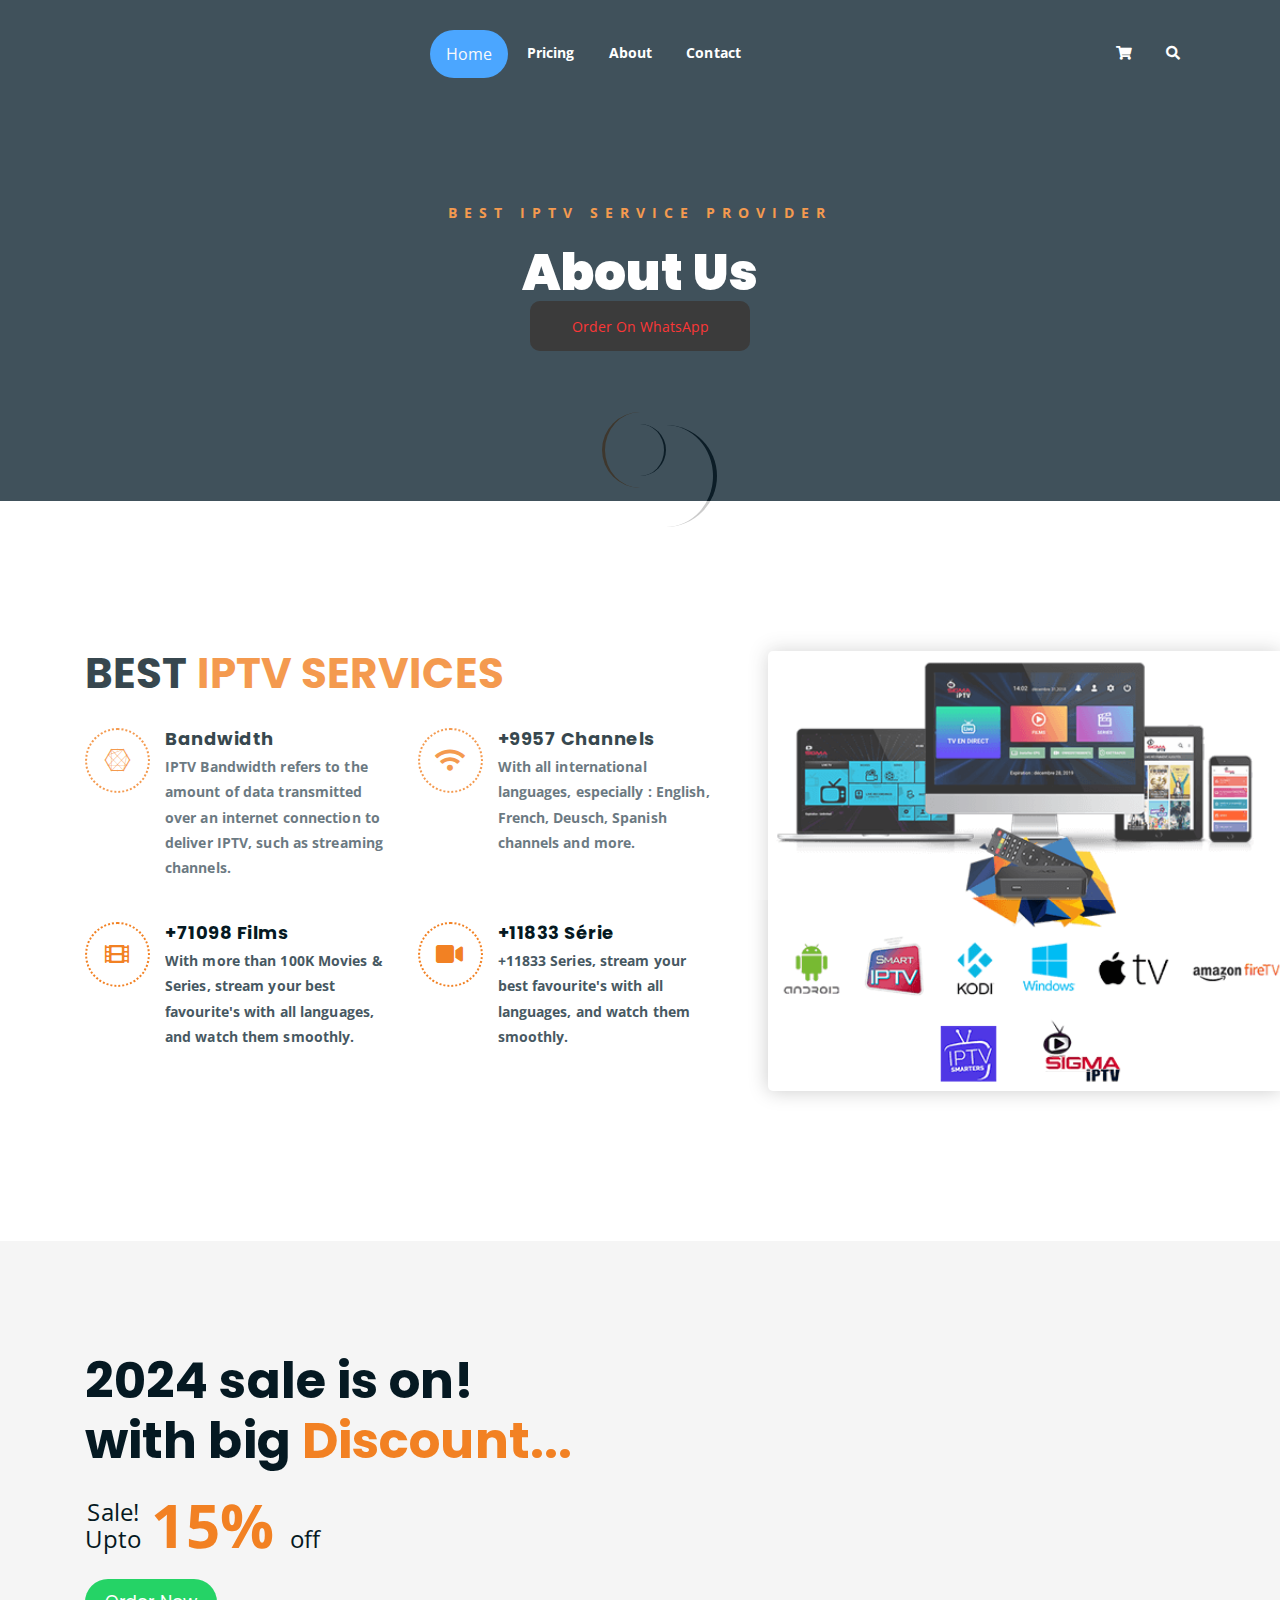
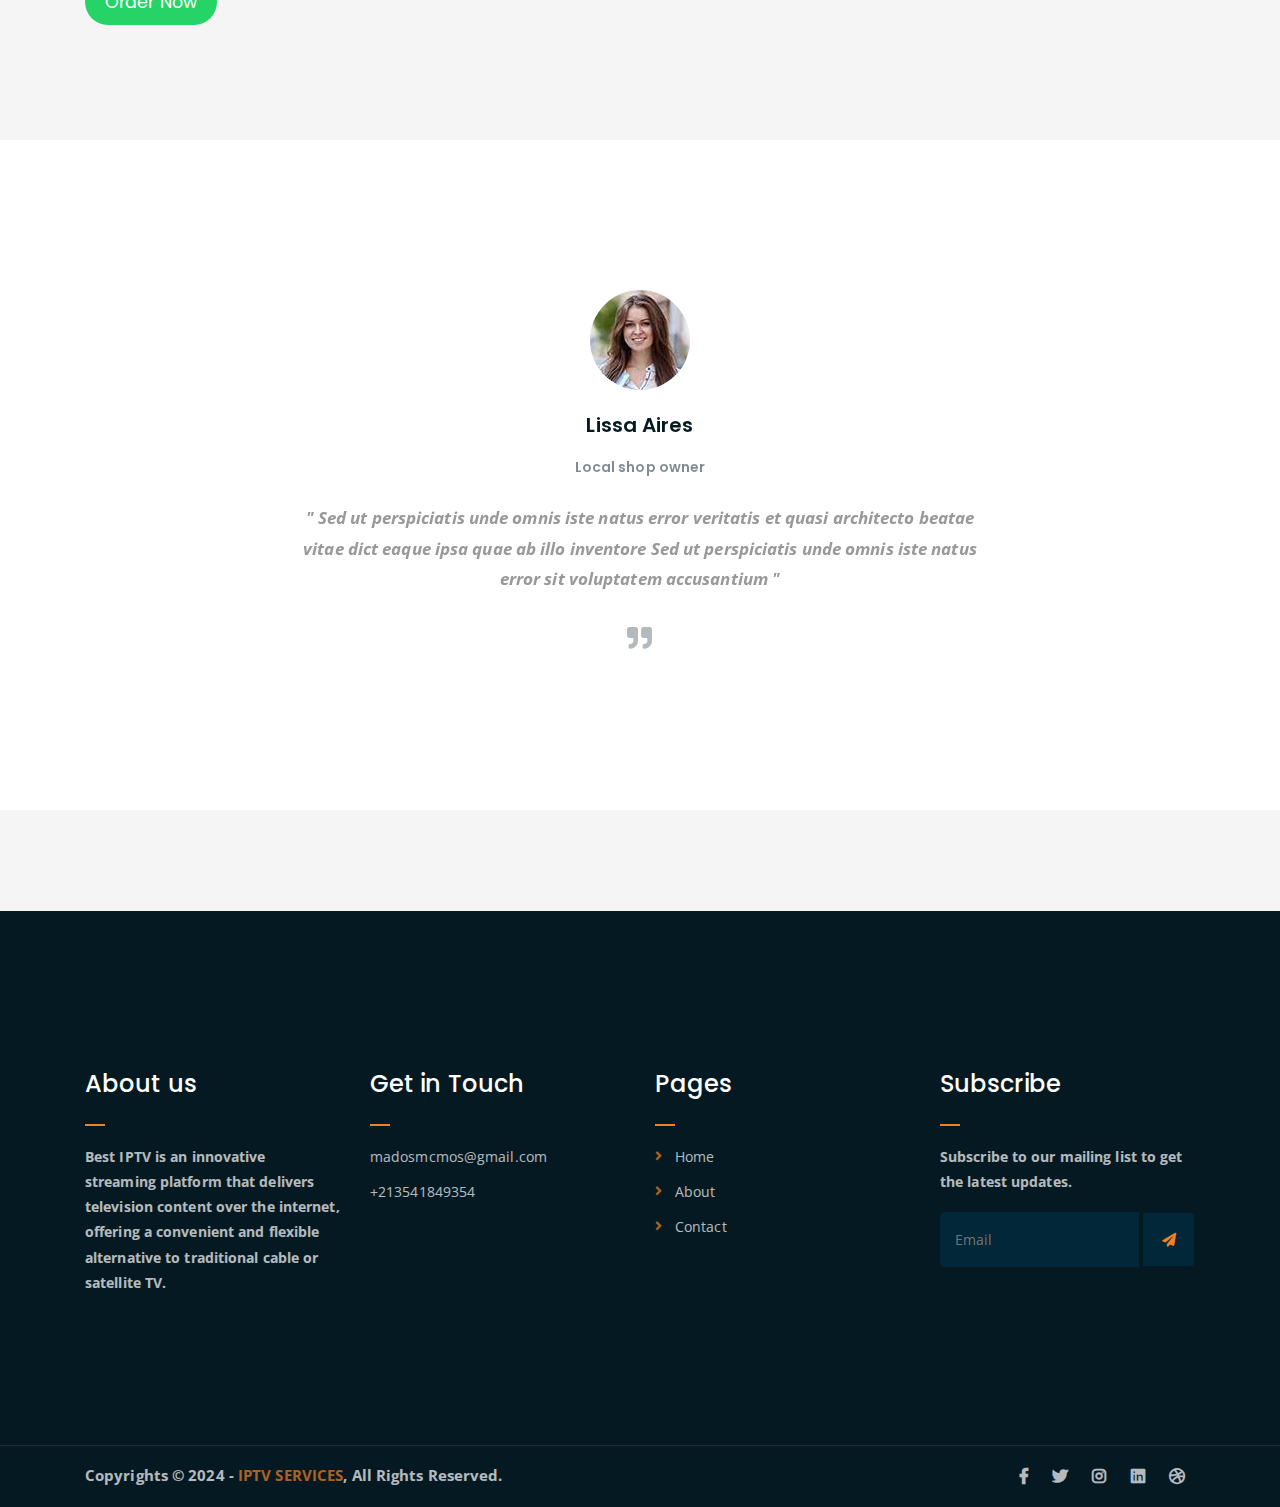
==== about.html @ a0e7b59e "Add files via upload" ====
<!DOCTYPE html>
<html lang="en">
<head>
	<meta charset="UTF-8">
	<meta http-equiv="X-UA-Compatible" content="IE=edge">
	<meta name="viewport" content="width=device-width, initial-scale=1">
	<meta name="description" content="Responsive Bootstrap4 Shop Template, Created by Imran Hossain from https://imransdesign.com/">

	<!-- title -->
	<title>About</title>
    <link
      rel="stylesheet"
      href="https://cdn.jsdelivr.net/npm/bootstrap-icons@1.11.3/font/bootstrap-icons.min.css"
    />

	<!-- favicon -->
	<link rel="shortcut icon" type="image/png" href="assets/img/favicon.png">
	<!-- google font -->
	<link href="https://fonts.googleapis.com/css?family=Open+Sans:300,400,700" rel="stylesheet">
	<link href="https://fonts.googleapis.com/css?family=Poppins:400,700&display=swap" rel="stylesheet">
	<!-- fontawesome -->
	<link rel="stylesheet" href="assets/css/all.min.css">
	<!-- bootstrap -->
	<link rel="stylesheet" href="assets/bootstrap/css/bootstrap.min.css">
	<!-- owl carousel -->
	<link rel="stylesheet" href="assets/css/owl.carousel.css">
	<!-- magnific popup -->
	<link rel="stylesheet" href="assets/css/magnific-popup.css">
	<!-- animate css -->
	<link rel="stylesheet" href="assets/css/animate.css">
	<!-- mean menu css -->
	<link rel="stylesheet" href="assets/css/meanmenu.min.css">
	<!-- main style -->
	<link rel="stylesheet" href="assets/css/main.css">
	<!-- responsive -->
	<link rel="stylesheet" href="assets/css/responsive.css">

</head>
<body>
	
	<!--PreLoader-->
    <div class="loader">
        <div class="loader-inner">
            <div class="circle"></div>
        </div>
    </div>
    <!--PreLoader Ends-->
	
	<!-- header -->
	<div class="top-header-area" id="sticker">
		<div class="container">
		  <div class="row">
			<div class="col-lg-12 col-sm-12 text-center">
			  <div class="main-menu-wrap">
				<!-- logo -->
				<div class="site-logo">
				  <a href="index.html">
					<img
					  src="https://www.imagensempng.com.br/wp-content/uploads/2021/10/04.png"
					  alt=""
					/>
				  </a>
				</div>
				<!-- logo -->
  
				<!-- menu start -->
				<nav class="main-menu">
					<ul>
						<button class="btn text-light"  <i class="fa fa-home"></i> Home</button>
						<li><a href="#pricing-section">Pricing</a></li>
						<li><a href="about.html">About</a></li>
						<li><a href="contact.html">Contact</a></li>
						<li>
						  <div class="header-icons">
							<a class="shopping-cart" href=""
							  ><i class="fas fa-shopping-cart"></i
							></a>
							<a class="mobile-hide search-bar-icon" href="#"
							  ><i class="fas fa-search"></i
							></a>
						  </div>
						</li>
					  </ul>
				</nav>
				<a class="mobile-show search-bar-icon" href="#"
				  ><i class="fas fa-search"></i
				></a>
				<div class="mobile-menu"></div>
				<!-- menu end -->
			  </div>
			</div>
		  </div>
		</div>
	  </div>
	<!-- end header -->

	<!-- search area -->
	<div class="search-area">
		<div class="container">
			<div class="row">
				<div class="col-lg-12">
					<span class="close-btn"><i class="fas fa-window-close"></i></span>
					<div class="search-bar">
						<div class="search-bar-tablecell">
							<h3>Search For:</h3>
							<input type="text" placeholder="Keywords">
							<button type="submit">Search <i class="fas fa-search"></i></button>
						</div>
					</div>
				</div>
			</div>
		</div>
	</div>
	<!-- end search arewa -->
	
	<!-- breadcrumb-section -->
	<div class="breadcrumb-section breadcrumb-bg bg-dark">
		<div class="container">
			<div class="row">
				<div class="col-lg-8 offset-lg-2 text-center">
					<div class="breadcrumb-text">
						<p>Best IPTV Service Provider</p>
						<h1>About Us</h1>
						<button class="glow-on-hover" type="button">Order On WhatsApp</button>

					</div>
				</div>
			</div>
		</div>
	</div>
	<!-- end breadcrumb section -->

	<!-- featured section -->
	<div class="feature-bg">
		<div class="container">
			<div class="row">
				<div class="col-lg-7">
					<div class="featured-text">
						<h2 class="pb-3">BEST <span class="orange-text">IPTV SERVICES</span></h2>
						<div class="row">
							<div class="col-lg-6 col-md-6 mb-4 mb-md-5">
								
									<div class="list-box d-flex">
										<div class="list-icon">
											<i class="fab fa-connectdevelop"></i>									
										</div>
										<div class="content">
											<h3> Bandwidth</h3>
											<p>IPTV Bandwidth refers to the amount of data transmitted over an internet connection to deliver IPTV, such as streaming channels.</p>
										</div>
									</div>
								</div>
							<div class="col-lg-6 col-md-6 mb-5 mb-md-5">
								<div class="list-box d-flex">
									<div class="list-icon">
										<i class="fa fa-wifi"></i>									
									</div>
									<div class="content">
										<h3> +9957 Channels</h3>
										<p>With all international languages, especially : English, French, Deusch, Spanish channels and more.</p>
									</div>
								</div>
							</div>
							<div class="col-lg-6 col-md-6 mb-5 mb-md-5">
								<div class="list-box d-flex">
									<div class="list-icon">
										<i class="fa fa-film"></i>									
									</div>
									<div class="content">
										<h3>+71098 Films</h3>
										<p>With more than 100K Movies & Series, stream your best favourite's with all languages, and watch them smoothly.</p>
									</div>
								</div>
							</div>
							<div class="col-lg-6 col-md-6">
								<div class="list-box d-flex">
									<div class="list-icon">
										<i class="fa fa-video"></i>
									</div>
									<div class="content">
										<h3>+11833 Série</h3>
										<p>+11833 Series, stream your best favourite's with all languages, and watch them smoothly.</p>
									</div>
								</div>
							</div>
						</div>
					</div>
				</div>
			</div>
		</div>
	</div>
	<!-- end featured section -->

	<!-- shop banner -->
	<section class="shop-banner">
    	<div class="container">
        	<h3>2024 sale is on! <br> with big <span class="orange-text">Discount...</span></h3>
            <div class="sale-percent"><span>Sale! <br> Upto</span>15% <span>off</span></div>
            <a href="https://wa.me/213541849354" target="_blank" class="cart-btn btn-lg">Order Now</a>
        </div>
    </section>
	<!-- end shop banner -->

	<!-- team section 
	<div class="mt-150">
		<div class="container">
			<div class="row">
				<div class="col-lg-8 offset-lg-2 text-center">
					<div class="section-title">
						<h3>Our <span class="orange-text">Team</span></h3>
						<p>Lorem ipsum dolor sit amet, consectetur adipisicing elit. Aliquid, fuga quas itaque eveniet beatae optio.</p>
					</div>
				</div>
			</div>
			<div class="row">
				<div class="col-lg-4 col-md-6">
					<div class="single-team-item">
						<div class="team-bg team-bg-1"></div>
						<h4>Jimmy Doe <span>Farmer</span></h4>
						<ul class="social-link-team">
							<li><a href="#" target="_blank"><i class="fab fa-facebook-f"></i></a></li>
							<li><a href="#" target="_blank"><i class="fab fa-twitter"></i></a></li>
							<li><a href="#" target="_blank"><i class="fab fa-instagram"></i></a></li>
						</ul>
					</div>
				</div>
				<div class="col-lg-4 col-md-6">
					<div class="single-team-item">
						<div class="team-bg team-bg-2"></div>
						<h4>Marry Doe <span>Farmer</span></h4>
						<ul class="social-link-team">
							<li><a href="#" target="_blank"><i class="fab fa-facebook-f"></i></a></li>
							<li><a href="#" target="_blank"><i class="fab fa-twitter"></i></a></li>
							<li><a href="#" target="_blank"><i class="fab fa-instagram"></i></a></li>
						</ul>
					</div>
				</div>
				<div class="col-lg-4 col-md-6 offset-md-3 offset-lg-0">
					<div class="single-team-item">
						<div class="team-bg team-bg-3"></div>
						<h4>Simon Joe <span>Farmer</span></h4>
						<ul class="social-link-team">
							<li><a href="#" target="_blank"><i class="fab fa-facebook-f"></i></a></li>
							<li><a href="#" target="_blank"><i class="fab fa-twitter"></i></a></li>
							<li><a href="#" target="_blank"><i class="fab fa-instagram"></i></a></li>
						</ul>
					</div>
				</div>
			</div>
		</div>
	</div>
	<!-- end team section -->

	<!-- testimonail-section -->
	<div class="testimonail-section mt-150 mb-150">
		<div class="container">
		  <div class="row">
			<div class="col-lg-10 offset-lg-1 text-center">
			  <div class="testimonial-sliders">
				<div class="single-testimonial-slider">
				  <div class="client-avater">
					<img src="/assets/img/testimonial-1.jpg" alt="" />
				  </div>
				  <div class="client-meta">
					<h3>Lissa Aires<span>Local shop owner</span></h3>
					<p class="testimonial-body">
					  " Sed ut perspiciatis unde omnis iste natus error veritatis
					  et quasi architecto beatae vitae dict eaque ipsa quae ab
					  illo inventore Sed ut perspiciatis unde omnis iste natus
					  error sit voluptatem accusantium "
					</p>
					<div class="last-icon">
					  <i class="fas fa-quote-right"></i>
					</div>
				  </div>
				</div>
				<div class="single-testimonial-slider">
				  <div class="client-avater">
					<img src="/assets/img/testimonial-2.jpg" alt="" />
				  </div>
				  <div class="client-meta">
					<h3>David Niph <span>Local shop owner</span></h3>
					<p class="testimonial-body">
					  " Sed ut perspiciatis unde omnis iste natus error veritatis
					  et quasi architecto beatae vitae dict eaque ipsa quae ab
					  illo inventore Sed ut perspiciatis unde omnis iste natus
					  error sit voluptatem accusantium "
					</p>
					<div class="last-icon">
					  <i class="fas fa-quote-right"></i>
					</div>
				  </div>
				</div>
				<div class="single-testimonial-slider">
				  <div class="client-avater">
					<img src="/assets/img/testimonial-3.jpg" alt="" />
				  </div>
				  <div class="client-meta">
					<h3>Jacob Sikim <span>Local shop owner</span></h3>
					<p class="testimonial-body">
					  " Sed ut perspiciatis unde omnis iste natus error veritatis
					  et quasi architecto beatae vitae dict eaque ipsa quae ab
					  illo inventore Sed ut perspiciatis unde omnis iste natus
					  error sit voluptatem accusantium "
					</p>
					<div class="last-icon">
					  <i class="fas fa-quote-right"></i>
					</div>
				  </div>
				</div>
			  </div>
			</div>
		  </div>
		</div>
	  </div>
	<!-- end testimonail-section -->

	<!-- logo carousel -->
	<div class="logo-carousel-section">
		<div class="container">
		  <div class="row">
			<div class="col-lg-12">
			  <div class="logo-carousel-inner">
				<div class="single-logo-item">
				  <img src="" alt="" />
				</div>
				<div class="single-logo-item">
				  <img src="" alt="" />
				</div>
				<div class="single-logo-item">
				  <img src="" alt="" />
				</div>
				<div class="single-logo-item">
				  <img src="" alt="" />
				</div>
				<div class="single-logo-item">
				  <img src="" alt="" />
				</div>
			  </div>
			</div>
		  </div>
		</div>
	  </div>
	<!-- end logo carousel -->

	<!-- footer -->
	<div class="footer-area">
		<div class="container">
		  <div class="row">
			<div class="col-lg-3 col-md-6">
			  <div class="footer-box about-widget">
				<h2 class="widget-title">About us</h2>
				<p>
				  Best IPTV is an innovative streaming platform that delivers television content over the internet, offering a convenient and flexible alternative to traditional cable or satellite TV.
				</p>
			  </div>
			</div>
			<div class="col-lg-3 col-md-6">
			  <div class="footer-box get-in-touch">
				<h2 class="widget-title">Get in Touch</h2>
				<ul>
					<li></li>
					<li>madosmcmos@gmail.com</li>
					<li>+213541849354</li>
				  </ul>
			  </div>
			</div>
			<div class="col-lg-3 col-md-6">
			  <div class="footer-box pages">
				<h2 class="widget-title">Pages</h2>
				<ul>
				  <li><a href="index.html">Home</a></li>
				  <li><a href="about.html">About</a></li>
				  <li><a href="contact.html">Contact</a></li>
				</ul>
			  </div>
			</div>
			<div class="col-lg-3 col-md-6">
			  <div class="footer-box subscribe">
				<h2 class="widget-title">Subscribe</h2>
				<p>Subscribe to our mailing list to get the latest updates.</p>
				<form action="index.html">
				  <input type="email" placeholder="Email" />
				  <button type="submit">
					<i class="fas fa-paper-plane"></i>
				  </button>
				</form>
			  </div>
			</div>
		  </div>
		</div>
	  </div>
	<!-- end footer -->
	
	<!-- copyright -->
	<div class="copyright">
		<div class="container">
		  <div class="row">
			<div class="col-lg-6 col-md-12">
			  <p>
				Copyrights &copy; 2024 -
				<a href="index.html">IPTV SERVICES</a>, All Rights
				Reserved.
			  </p>
			</div>
			<div class="col-lg-6 text-right col-md-12">
			  <div class="social-icons">
				<ul>
				  <li>
					<a href="#" target="_blank"
					  ><i class="fab fa-facebook-f"></i
					></a>
				  </li>
				  <li>
					<a href="#" target="_blank"><i class="fab fa-twitter"></i></a>
				  </li>
				  <li>
					<a href="#" target="_blank"
					  ><i class="fab fa-instagram"></i
					></a>
				  </li>
				  <li>
					<a href="#" target="_blank"
					  ><i class="fab fa-linkedin"></i
					></a>
				  </li>
				  <li>
					<a href="#" target="_blank"
					  ><i class="fab fa-dribbble"></i
					></a>
				  </li>
				</ul>
			  </div>
			</div>
		  </div>
		</div>
	  </div>
	<!-- end copyright -->
	
	<!-- jquery -->
	<script src="assets/js/jquery-1.11.3.min.js"></script>
	<!-- bootstrap -->
	<script src="assets/bootstrap/js/bootstrap.min.js"></script>
	<!-- count down -->
	<script src="assets/js/jquery.countdown.js"></script>
	<!-- isotope -->
	<script src="assets/js/jquery.isotope-3.0.6.min.js"></script>
	<!-- waypoints -->
	<script src="assets/js/waypoints.js"></script>
	<!-- owl carousel -->
	<script src="assets/js/owl.carousel.min.js"></script>
	<!-- magnific popup -->
	<script src="assets/js/jquery.magnific-popup.min.js"></script>
	<!-- mean menu -->
	<script src="assets/js/jquery.meanmenu.min.js"></script>
	<!-- sticker js -->
	<script src="assets/js/sticker.js"></script>
	<!-- main js -->
	<script src="assets/js/main.js"></script>

</body>
</html>
---- assets/css/all.min.css ----
.fa,.fab,.fal,.far,.fas{-moz-osx-font-smoothing:grayscale;-webkit-font-smoothing:antialiased;display:inline-block;font-style:normal;font-variant:normal;text-rendering:auto;line-height:1}.fa-lg{font-size:1.33333em;line-height:.75em;vertical-align:-.0667em}.fa-xs{font-size:.75em}.fa-sm{font-size:.875em}.fa-1x{font-size:1em}.fa-2x{font-size:2em}.fa-3x{font-size:3em}.fa-4x{font-size:4em}.fa-5x{font-size:5em}.fa-6x{font-size:6em}.fa-7x{font-size:7em}.fa-8x{font-size:8em}.fa-9x{font-size:9em}.fa-10x{font-size:10em}.fa-fw{text-align:center;width:1.25em}.fa-ul{list-style-type:none;margin-left:2.5em;padding-left:0}.fa-ul>li{position:relative}.fa-li{left:-2em;position:absolute;text-align:center;width:2em;line-height:inherit}.fa-border{border:.08em solid #eee;border-radius:.1em;padding:.2em .25em .15em}.fa-pull-left{float:left}.fa-pull-right{float:right}.fa.fa-pull-left,.fab.fa-pull-left,.fal.fa-pull-left,.far.fa-pull-left,.fas.fa-pull-left{margin-right:.3em}.fa.fa-pull-right,.fab.fa-pull-right,.fal.fa-pull-right,.far.fa-pull-right,.fas.fa-pull-right{margin-left:.3em}.fa-spin{animation:fa-spin 2s infinite linear}.fa-pulse{animation:fa-spin 1s infinite steps(8)}@keyframes fa-spin{0%{transform:rotate(0deg)}to{transform:rotate(1turn)}}.fa-rotate-90{-ms-filter:"progid:DXImageTransform.Microsoft.BasicImage(rotation=1)";transform:rotate(90deg)}.fa-rotate-180{-ms-filter:"progid:DXImageTransform.Microsoft.BasicImage(rotation=2)";transform:rotate(180deg)}.fa-rotate-270{-ms-filter:"progid:DXImageTransform.Microsoft.BasicImage(rotation=3)";transform:rotate(270deg)}.fa-flip-horizontal{-ms-filter:"progid:DXImageTransform.Microsoft.BasicImage(rotation=0, mirror=1)";transform:scaleX(-1)}.fa-flip-vertical{transform:scaleY(-1)}.fa-flip-horizontal.fa-flip-vertical,.fa-flip-vertical{-ms-filter:"progid:DXImageTransform.Microsoft.BasicImage(rotation=2, mirror=1)"}.fa-flip-horizontal.fa-flip-vertical{transform:scale(-1)}:root .fa-flip-horizontal,:root .fa-flip-vertical,:root .fa-rotate-90,:root .fa-rotate-180,:root .fa-rotate-270{filter:none}.fa-stack{display:inline-block;height:2em;line-height:2em;position:relative;vertical-align:middle;width:2.5em}.fa-stack-1x,.fa-stack-2x{left:0;position:absolute;text-align:center;width:100%}.fa-stack-1x{line-height:inherit}.fa-stack-2x{font-size:2em}.fa-inverse{color:#fff}.fa-500px:before{content:"\f26e"}.fa-accessible-icon:before{content:"\f368"}.fa-accusoft:before{content:"\f369"}.fa-acquisitions-incorporated:before{content:"\f6af"}.fa-ad:before{content:"\f641"}.fa-address-book:before{content:"\f2b9"}.fa-address-card:before{content:"\f2bb"}.fa-adjust:before{content:"\f042"}.fa-adn:before{content:"\f170"}.fa-adobe:before{content:"\f778"}.fa-adversal:before{content:"\f36a"}.fa-affiliatetheme:before{content:"\f36b"}.fa-air-freshener:before{content:"\f5d0"}.fa-algolia:before{content:"\f36c"}.fa-align-center:before{content:"\f037"}.fa-align-justify:before{content:"\f039"}.fa-align-left:before{content:"\f036"}.fa-align-right:before{content:"\f038"}.fa-alipay:before{content:"\f642"}.fa-allergies:before{content:"\f461"}.fa-amazon:before{content:"\f270"}.fa-amazon-pay:before{content:"\f42c"}.fa-ambulance:before{content:"\f0f9"}.fa-american-sign-language-interpreting:before{content:"\f2a3"}.fa-amilia:before{content:"\f36d"}.fa-anchor:before{content:"\f13d"}.fa-android:before{content:"\f17b"}.fa-angellist:before{content:"\f209"}.fa-angle-double-down:before{content:"\f103"}.fa-angle-double-left:before{content:"\f100"}.fa-angle-double-right:before{content:"\f101"}.fa-angle-double-up:before{content:"\f102"}.fa-angle-down:before{content:"\f107"}.fa-angle-left:before{content:"\f104"}.fa-angle-right:before{content:"\f105"}.fa-angle-up:before{content:"\f106"}.fa-angry:before{content:"\f556"}.fa-angrycreative:before{content:"\f36e"}.fa-angular:before{content:"\f420"}.fa-ankh:before{content:"\f644"}.fa-app-store:before{content:"\f36f"}.fa-app-store-ios:before{content:"\f370"}.fa-apper:before{content:"\f371"}.fa-apple:before{content:"\f179"}.fa-apple-alt:before{content:"\f5d1"}.fa-apple-pay:before{content:"\f415"}.fa-archive:before{content:"\f187"}.fa-archway:before{content:"\f557"}.fa-arrow-alt-circle-down:before{content:"\f358"}.fa-arrow-alt-circle-left:before{content:"\f359"}.fa-arrow-alt-circle-right:before{content:"\f35a"}.fa-arrow-alt-circle-up:before{content:"\f35b"}.fa-arrow-circle-down:before{content:"\f0ab"}.fa-arrow-circle-left:before{content:"\f0a8"}.fa-arrow-circle-right:before{content:"\f0a9"}.fa-arrow-circle-up:before{content:"\f0aa"}.fa-arrow-down:before{content:"\f063"}.fa-arrow-left:before{content:"\f060"}.fa-arrow-right:before{content:"\f061"}.fa-arrow-up:before{content:"\f062"}.fa-arrows-alt:before{content:"\f0b2"}.fa-arrows-alt-h:before{content:"\f337"}.fa-arrows-alt-v:before{content:"\f338"}.fa-artstation:before{content:"\f77a"}.fa-assistive-listening-systems:before{content:"\f2a2"}.fa-asterisk:before{content:"\f069"}.fa-asymmetrik:before{content:"\f372"}.fa-at:before{content:"\f1fa"}.fa-atlas:before{content:"\f558"}.fa-atlassian:before{content:"\f77b"}.fa-atom:before{content:"\f5d2"}.fa-audible:before{content:"\f373"}.fa-audio-description:before{content:"\f29e"}.fa-autoprefixer:before{content:"\f41c"}.fa-avianex:before{content:"\f374"}.fa-aviato:before{content:"\f421"}.fa-award:before{content:"\f559"}.fa-aws:before{content:"\f375"}.fa-baby:before{content:"\f77c"}.fa-baby-carriage:before{content:"\f77d"}.fa-backspace:before{content:"\f55a"}.fa-backward:before{content:"\f04a"}.fa-balance-scale:before{content:"\f24e"}.fa-ban:before{content:"\f05e"}.fa-band-aid:before{content:"\f462"}.fa-bandcamp:before{content:"\f2d5"}.fa-barcode:before{content:"\f02a"}.fa-bars:before{content:"\f0c9"}.fa-baseball-ball:before{content:"\f433"}.fa-basketball-ball:before{content:"\f434"}.fa-bath:before{content:"\f2cd"}.fa-battery-empty:before{content:"\f244"}.fa-battery-full:before{content:"\f240"}.fa-battery-half:before{content:"\f242"}.fa-battery-quarter:before{content:"\f243"}.fa-battery-three-quarters:before{content:"\f241"}.fa-bed:before{content:"\f236"}.fa-beer:before{content:"\f0fc"}.fa-behance:before{content:"\f1b4"}.fa-behance-square:before{content:"\f1b5"}.fa-bell:before{content:"\f0f3"}.fa-bell-slash:before{content:"\f1f6"}.fa-bezier-curve:before{content:"\f55b"}.fa-bible:before{content:"\f647"}.fa-bicycle:before{content:"\f206"}.fa-bimobject:before{content:"\f378"}.fa-binoculars:before{content:"\f1e5"}.fa-biohazard:before{content:"\f780"}.fa-birthday-cake:before{content:"\f1fd"}.fa-bitbucket:before{content:"\f171"}.fa-bitcoin:before{content:"\f379"}.fa-bity:before{content:"\f37a"}.fa-black-tie:before{content:"\f27e"}.fa-blackberry:before{content:"\f37b"}.fa-blender:before{content:"\f517"}.fa-blender-phone:before{content:"\f6b6"}.fa-blind:before{content:"\f29d"}.fa-blog:before{content:"\f781"}.fa-blogger:before{content:"\f37c"}.fa-blogger-b:before{content:"\f37d"}.fa-bluetooth:before{content:"\f293"}.fa-bluetooth-b:before{content:"\f294"}.fa-bold:before{content:"\f032"}.fa-bolt:before{content:"\f0e7"}.fa-bomb:before{content:"\f1e2"}.fa-bone:before{content:"\f5d7"}.fa-bong:before{content:"\f55c"}.fa-book:before{content:"\f02d"}.fa-book-dead:before{content:"\f6b7"}.fa-book-open:before{content:"\f518"}.fa-book-reader:before{content:"\f5da"}.fa-bookmark:before{content:"\f02e"}.fa-bowling-ball:before{content:"\f436"}.fa-box:before{content:"\f466"}.fa-box-open:before{content:"\f49e"}.fa-boxes:before{content:"\f468"}.fa-braille:before{content:"\f2a1"}.fa-brain:before{content:"\f5dc"}.fa-briefcase:before{content:"\f0b1"}.fa-briefcase-medical:before{content:"\f469"}.fa-broadcast-tower:before{content:"\f519"}.fa-broom:before{content:"\f51a"}.fa-brush:before{content:"\f55d"}.fa-btc:before{content:"\f15a"}.fa-bug:before{content:"\f188"}.fa-building:before{content:"\f1ad"}.fa-bullhorn:before{content:"\f0a1"}.fa-bullseye:before{content:"\f140"}.fa-burn:before{content:"\f46a"}.fa-buromobelexperte:before{content:"\f37f"}.fa-bus:before{content:"\f207"}.fa-bus-alt:before{content:"\f55e"}.fa-business-time:before{content:"\f64a"}.fa-buysellads:before{content:"\f20d"}.fa-calculator:before{content:"\f1ec"}.fa-calendar:before{content:"\f133"}.fa-calendar-alt:before{content:"\f073"}.fa-calendar-check:before{content:"\f274"}.fa-calendar-day:before{content:"\f783"}.fa-calendar-minus:before{content:"\f272"}.fa-calendar-plus:before{content:"\f271"}.fa-calendar-times:before{content:"\f273"}.fa-calendar-week:before{content:"\f784"}.fa-camera:before{content:"\f030"}.fa-camera-retro:before{content:"\f083"}.fa-campground:before{content:"\f6bb"}.fa-canadian-maple-leaf:before{content:"\f785"}.fa-candy-cane:before{content:"\f786"}.fa-cannabis:before{content:"\f55f"}.fa-capsules:before{content:"\f46b"}.fa-car:before{content:"\f1b9"}.fa-car-alt:before{content:"\f5de"}.fa-car-battery:before{content:"\f5df"}.fa-car-crash:before{content:"\f5e1"}.fa-car-side:before{content:"\f5e4"}.fa-caret-down:before{content:"\f0d7"}.fa-caret-left:before{content:"\f0d9"}.fa-caret-right:before{content:"\f0da"}.fa-caret-square-down:before{content:"\f150"}.fa-caret-square-left:before{content:"\f191"}.fa-caret-square-right:before{content:"\f152"}.fa-caret-square-up:before{content:"\f151"}.fa-caret-up:before{content:"\f0d8"}.fa-carrot:before{content:"\f787"}.fa-cart-arrow-down:before{content:"\f218"}.fa-cart-plus:before{content:"\f217"}.fa-cash-register:before{content:"\f788"}.fa-cat:before{content:"\f6be"}.fa-cc-amazon-pay:before{content:"\f42d"}.fa-cc-amex:before{content:"\f1f3"}.fa-cc-apple-pay:before{content:"\f416"}.fa-cc-diners-club:before{content:"\f24c"}.fa-cc-discover:before{content:"\f1f2"}.fa-cc-jcb:before{content:"\f24b"}.fa-cc-mastercard:before{content:"\f1f1"}.fa-cc-paypal:before{content:"\f1f4"}.fa-cc-stripe:before{content:"\f1f5"}.fa-cc-visa:before{content:"\f1f0"}.fa-centercode:before{content:"\f380"}.fa-centos:before{content:"\f789"}.fa-certificate:before{content:"\f0a3"}.fa-chair:before{content:"\f6c0"}.fa-chalkboard:before{content:"\f51b"}.fa-chalkboard-teacher:before{content:"\f51c"}.fa-charging-station:before{content:"\f5e7"}.fa-chart-area:before{content:"\f1fe"}.fa-chart-bar:before{content:"\f080"}.fa-chart-line:before{content:"\f201"}.fa-chart-pie:before{content:"\f200"}.fa-check:before{content:"\f00c"}.fa-check-circle:before{content:"\f058"}.fa-check-double:before{content:"\f560"}.fa-check-square:before{content:"\f14a"}.fa-chess:before{content:"\f439"}.fa-chess-bishop:before{content:"\f43a"}.fa-chess-board:before{content:"\f43c"}.fa-chess-king:before{content:"\f43f"}.fa-chess-knight:before{content:"\f441"}.fa-chess-pawn:before{content:"\f443"}.fa-chess-queen:before{content:"\f445"}.fa-chess-rook:before{content:"\f447"}.fa-chevron-circle-down:before{content:"\f13a"}.fa-chevron-circle-left:before{content:"\f137"}.fa-chevron-circle-right:before{content:"\f138"}.fa-chevron-circle-up:before{content:"\f139"}.fa-chevron-down:before{content:"\f078"}.fa-chevron-left:before{content:"\f053"}.fa-chevron-right:before{content:"\f054"}.fa-chevron-up:before{content:"\f077"}.fa-child:before{content:"\f1ae"}.fa-chrome:before{content:"\f268"}.fa-church:before{content:"\f51d"}.fa-circle:before{content:"\f111"}.fa-circle-notch:before{content:"\f1ce"}.fa-city:before{content:"\f64f"}.fa-clipboard:before{content:"\f328"}.fa-clipboard-check:before{content:"\f46c"}.fa-clipboard-list:before{content:"\f46d"}.fa-clock:before{content:"\f017"}.fa-clone:before{content:"\f24d"}.fa-closed-captioning:before{content:"\f20a"}.fa-cloud:before{content:"\f0c2"}.fa-cloud-download-alt:before{content:"\f381"}.fa-cloud-meatball:before{content:"\f73b"}.fa-cloud-moon:before{content:"\f6c3"}.fa-cloud-moon-rain:before{content:"\f73c"}.fa-cloud-rain:before{content:"\f73d"}.fa-cloud-showers-heavy:before{content:"\f740"}.fa-cloud-sun:before{content:"\f6c4"}.fa-cloud-sun-rain:before{content:"\f743"}.fa-cloud-upload-alt:before{content:"\f382"}.fa-cloudscale:before{content:"\f383"}.fa-cloudsmith:before{content:"\f384"}.fa-cloudversify:before{content:"\f385"}.fa-cocktail:before{content:"\f561"}.fa-code:before{content:"\f121"}.fa-code-branch:before{content:"\f126"}.fa-codepen:before{content:"\f1cb"}.fa-codiepie:before{content:"\f284"}.fa-coffee:before{content:"\f0f4"}.fa-cog:before{content:"\f013"}.fa-cogs:before{content:"\f085"}.fa-coins:before{content:"\f51e"}.fa-columns:before{content:"\f0db"}.fa-comment:before{content:"\f075"}.fa-comment-alt:before{content:"\f27a"}.fa-comment-dollar:before{content:"\f651"}.fa-comment-dots:before{content:"\f4ad"}.fa-comment-slash:before{content:"\f4b3"}.fa-comments:before{content:"\f086"}.fa-comments-dollar:before{content:"\f653"}.fa-compact-disc:before{content:"\f51f"}.fa-compass:before{content:"\f14e"}.fa-compress:before{content:"\f066"}.fa-compress-arrows-alt:before{content:"\f78c"}.fa-concierge-bell:before{content:"\f562"}.fa-confluence:before{content:"\f78d"}.fa-connectdevelop:before{content:"\f20e"}.fa-contao:before{content:"\f26d"}.fa-cookie:before{content:"\f563"}.fa-cookie-bite:before{content:"\f564"}.fa-copy:before{content:"\f0c5"}.fa-copyright:before{content:"\f1f9"}.fa-couch:before{content:"\f4b8"}.fa-cpanel:before{content:"\f388"}.fa-creative-commons:before{content:"\f25e"}.fa-creative-commons-by:before{content:"\f4e7"}.fa-creative-commons-nc:before{content:"\f4e8"}.fa-creative-commons-nc-eu:before{content:"\f4e9"}.fa-creative-commons-nc-jp:before{content:"\f4ea"}.fa-creative-commons-nd:before{content:"\f4eb"}.fa-creative-commons-pd:before{content:"\f4ec"}.fa-creative-commons-pd-alt:before{content:"\f4ed"}.fa-creative-commons-remix:before{content:"\f4ee"}.fa-creative-commons-sa:before{content:"\f4ef"}.fa-creative-commons-sampling:before{content:"\f4f0"}.fa-creative-commons-sampling-plus:before{content:"\f4f1"}.fa-creative-commons-share:before{content:"\f4f2"}.fa-creative-commons-zero:before{content:"\f4f3"}.fa-credit-card:before{content:"\f09d"}.fa-critical-role:before{content:"\f6c9"}.fa-crop:before{content:"\f125"}.fa-crop-alt:before{content:"\f565"}.fa-cross:before{content:"\f654"}.fa-crosshairs:before{content:"\f05b"}.fa-crow:before{content:"\f520"}.fa-crown:before{content:"\f521"}.fa-css3:before{content:"\f13c"}.fa-css3-alt:before{content:"\f38b"}.fa-cube:before{content:"\f1b2"}.fa-cubes:before{content:"\f1b3"}.fa-cut:before{content:"\f0c4"}.fa-cuttlefish:before{content:"\f38c"}.fa-d-and-d:before{content:"\f38d"}.fa-d-and-d-beyond:before{content:"\f6ca"}.fa-dashcube:before{content:"\f210"}.fa-database:before{content:"\f1c0"}.fa-deaf:before{content:"\f2a4"}.fa-delicious:before{content:"\f1a5"}.fa-democrat:before{content:"\f747"}.fa-deploydog:before{content:"\f38e"}.fa-deskpro:before{content:"\f38f"}.fa-desktop:before{content:"\f108"}.fa-dev:before{content:"\f6cc"}.fa-deviantart:before{content:"\f1bd"}.fa-dharmachakra:before{content:"\f655"}.fa-dhl:before{content:"\f790"}.fa-diagnoses:before{content:"\f470"}.fa-diaspora:before{content:"\f791"}.fa-dice:before{content:"\f522"}.fa-dice-d20:before{content:"\f6cf"}.fa-dice-d6:before{content:"\f6d1"}.fa-dice-five:before{content:"\f523"}.fa-dice-four:before{content:"\f524"}.fa-dice-one:before{content:"\f525"}.fa-dice-six:before{content:"\f526"}.fa-dice-three:before{content:"\f527"}.fa-dice-two:before{content:"\f528"}.fa-digg:before{content:"\f1a6"}.fa-digital-ocean:before{content:"\f391"}.fa-digital-tachograph:before{content:"\f566"}.fa-directions:before{content:"\f5eb"}.fa-discord:before{content:"\f392"}.fa-discourse:before{content:"\f393"}.fa-divide:before{content:"\f529"}.fa-dizzy:before{content:"\f567"}.fa-dna:before{content:"\f471"}.fa-dochub:before{content:"\f394"}.fa-docker:before{content:"\f395"}.fa-dog:before{content:"\f6d3"}.fa-dollar-sign:before{content:"\f155"}.fa-dolly:before{content:"\f472"}.fa-dolly-flatbed:before{content:"\f474"}.fa-donate:before{content:"\f4b9"}.fa-door-closed:before{content:"\f52a"}.fa-door-open:before{content:"\f52b"}.fa-dot-circle:before{content:"\f192"}.fa-dove:before{content:"\f4ba"}.fa-download:before{content:"\f019"}.fa-draft2digital:before{content:"\f396"}.fa-drafting-compass:before{content:"\f568"}.fa-dragon:before{content:"\f6d5"}.fa-draw-polygon:before{content:"\f5ee"}.fa-dribbble:before{content:"\f17d"}.fa-dribbble-square:before{content:"\f397"}.fa-dropbox:before{content:"\f16b"}.fa-drum:before{content:"\f569"}.fa-drum-steelpan:before{content:"\f56a"}.fa-drumstick-bite:before{content:"\f6d7"}.fa-drupal:before{content:"\f1a9"}.fa-dumbbell:before{content:"\f44b"}.fa-dumpster:before{content:"\f793"}.fa-dumpster-fire:before{content:"\f794"}.fa-dungeon:before{content:"\f6d9"}.fa-dyalog:before{content:"\f399"}.fa-earlybirds:before{content:"\f39a"}.fa-ebay:before{content:"\f4f4"}.fa-edge:before{content:"\f282"}.fa-edit:before{content:"\f044"}.fa-eject:before{content:"\f052"}.fa-elementor:before{content:"\f430"}.fa-ellipsis-h:before{content:"\f141"}.fa-ellipsis-v:before{content:"\f142"}.fa-ello:before{content:"\f5f1"}.fa-ember:before{content:"\f423"}.fa-empire:before{content:"\f1d1"}.fa-envelope:before{content:"\f0e0"}.fa-envelope-open:before{content:"\f2b6"}.fa-envelope-open-text:before{content:"\f658"}.fa-envelope-square:before{content:"\f199"}.fa-envira:before{content:"\f299"}.fa-equals:before{content:"\f52c"}.fa-eraser:before{content:"\f12d"}.fa-erlang:before{content:"\f39d"}.fa-ethereum:before{content:"\f42e"}.fa-ethernet:before{content:"\f796"}.fa-etsy:before{content:"\f2d7"}.fa-euro-sign:before{content:"\f153"}.fa-exchange-alt:before{content:"\f362"}.fa-exclamation:before{content:"\f12a"}.fa-exclamation-circle:before{content:"\f06a"}.fa-exclamation-triangle:before{content:"\f071"}.fa-expand:before{content:"\f065"}.fa-expand-arrows-alt:before{content:"\f31e"}.fa-expeditedssl:before{content:"\f23e"}.fa-external-link-alt:before{content:"\f35d"}.fa-external-link-square-alt:before{content:"\f360"}.fa-eye:before{content:"\f06e"}.fa-eye-dropper:before{content:"\f1fb"}.fa-eye-slash:before{content:"\f070"}.fa-facebook:before{content:"\f09a"}.fa-facebook-f:before{content:"\f39e"}.fa-facebook-messenger:before{content:"\f39f"}.fa-facebook-square:before{content:"\f082"}.fa-fantasy-flight-games:before{content:"\f6dc"}.fa-fast-backward:before{content:"\f049"}.fa-fast-forward:before{content:"\f050"}.fa-fax:before{content:"\f1ac"}.fa-feather:before{content:"\f52d"}.fa-feather-alt:before{content:"\f56b"}.fa-fedex:before{content:"\f797"}.fa-fedora:before{content:"\f798"}.fa-female:before{content:"\f182"}.fa-fighter-jet:before{content:"\f0fb"}.fa-figma:before{content:"\f799"}.fa-file:before{content:"\f15b"}.fa-file-alt:before{content:"\f15c"}.fa-file-archive:before{content:"\f1c6"}.fa-file-audio:before{content:"\f1c7"}.fa-file-code:before{content:"\f1c9"}.fa-file-contract:before{content:"\f56c"}.fa-file-csv:before{content:"\f6dd"}.fa-file-download:before{content:"\f56d"}.fa-file-excel:before{content:"\f1c3"}.fa-file-export:before{content:"\f56e"}.fa-file-image:before{content:"\f1c5"}.fa-file-import:before{content:"\f56f"}.fa-file-invoice:before{content:"\f570"}.fa-file-invoice-dollar:before{content:"\f571"}.fa-file-medical:before{content:"\f477"}.fa-file-medical-alt:before{content:"\f478"}.fa-file-pdf:before{content:"\f1c1"}.fa-file-powerpoint:before{content:"\f1c4"}.fa-file-prescription:before{content:"\f572"}.fa-file-signature:before{content:"\f573"}.fa-file-upload:before{content:"\f574"}.fa-file-video:before{content:"\f1c8"}.fa-file-word:before{content:"\f1c2"}.fa-fill:before{content:"\f575"}.fa-fill-drip:before{content:"\f576"}.fa-film:before{content:"\f008"}.fa-filter:before{content:"\f0b0"}.fa-fingerprint:before{content:"\f577"}.fa-fire:before{content:"\f06d"}.fa-fire-alt:before{content:"\f7e4"}.fa-fire-extinguisher:before{content:"\f134"}.fa-firefox:before{content:"\f269"}.fa-first-aid:before{content:"\f479"}.fa-first-order:before{content:"\f2b0"}.fa-first-order-alt:before{content:"\f50a"}.fa-firstdraft:before{content:"\f3a1"}.fa-fish:before{content:"\f578"}.fa-fist-raised:before{content:"\f6de"}.fa-flag:before{content:"\f024"}.fa-flag-checkered:before{content:"\f11e"}.fa-flag-usa:before{content:"\f74d"}.fa-flask:before{content:"\f0c3"}.fa-flickr:before{content:"\f16e"}.fa-flipboard:before{content:"\f44d"}.fa-flushed:before{content:"\f579"}.fa-fly:before{content:"\f417"}.fa-folder:before{content:"\f07b"}.fa-folder-minus:before{content:"\f65d"}.fa-folder-open:before{content:"\f07c"}.fa-folder-plus:before{content:"\f65e"}.fa-font:before{content:"\f031"}.fa-font-awesome:before{content:"\f2b4"}.fa-font-awesome-alt:before{content:"\f35c"}.fa-font-awesome-flag:before{content:"\f425"}.fa-font-awesome-logo-full:before{content:"\f4e6"}.fa-fonticons:before{content:"\f280"}.fa-fonticons-fi:before{content:"\f3a2"}.fa-football-ball:before{content:"\f44e"}.fa-fort-awesome:before{content:"\f286"}.fa-fort-awesome-alt:before{content:"\f3a3"}.fa-forumbee:before{content:"\f211"}.fa-forward:before{content:"\f04e"}.fa-foursquare:before{content:"\f180"}.fa-free-code-camp:before{content:"\f2c5"}.fa-freebsd:before{content:"\f3a4"}.fa-frog:before{content:"\f52e"}.fa-frown:before{content:"\f119"}.fa-frown-open:before{content:"\f57a"}.fa-fulcrum:before{content:"\f50b"}.fa-funnel-dollar:before{content:"\f662"}.fa-futbol:before{content:"\f1e3"}.fa-galactic-republic:before{content:"\f50c"}.fa-galactic-senate:before{content:"\f50d"}.fa-gamepad:before{content:"\f11b"}.fa-gas-pump:before{content:"\f52f"}.fa-gavel:before{content:"\f0e3"}.fa-gem:before{content:"\f3a5"}.fa-genderless:before{content:"\f22d"}.fa-get-pocket:before{content:"\f265"}.fa-gg:before{content:"\f260"}.fa-gg-circle:before{content:"\f261"}.fa-ghost:before{content:"\f6e2"}.fa-gift:before{content:"\f06b"}.fa-gifts:before{content:"\f79c"}.fa-git:before{content:"\f1d3"}.fa-git-square:before{content:"\f1d2"}.fa-github:before{content:"\f09b"}.fa-github-alt:before{content:"\f113"}.fa-github-square:before{content:"\f092"}.fa-gitkraken:before{content:"\f3a6"}.fa-gitlab:before{content:"\f296"}.fa-gitter:before{content:"\f426"}.fa-glass-cheers:before{content:"\f79f"}.fa-glass-martini:before{content:"\f000"}.fa-glass-martini-alt:before{content:"\f57b"}.fa-glass-whiskey:before{content:"\f7a0"}.fa-glasses:before{content:"\f530"}.fa-glide:before{content:"\f2a5"}.fa-glide-g:before{content:"\f2a6"}.fa-globe:before{content:"\f0ac"}.fa-globe-africa:before{content:"\f57c"}.fa-globe-americas:before{content:"\f57d"}.fa-globe-asia:before{content:"\f57e"}.fa-globe-europe:before{content:"\f7a2"}.fa-gofore:before{content:"\f3a7"}.fa-golf-ball:before{content:"\f450"}.fa-goodreads:before{content:"\f3a8"}.fa-goodreads-g:before{content:"\f3a9"}.fa-google:before{content:"\f1a0"}.fa-google-drive:before{content:"\f3aa"}.fa-google-play:before{content:"\f3ab"}.fa-google-plus:before{content:"\f2b3"}.fa-google-plus-g:before{content:"\f0d5"}.fa-google-plus-square:before{content:"\f0d4"}.fa-google-wallet:before{content:"\f1ee"}.fa-gopuram:before{content:"\f664"}.fa-graduation-cap:before{content:"\f19d"}.fa-gratipay:before{content:"\f184"}.fa-grav:before{content:"\f2d6"}.fa-greater-than:before{content:"\f531"}.fa-greater-than-equal:before{content:"\f532"}.fa-grimace:before{content:"\f57f"}.fa-grin:before{content:"\f580"}.fa-grin-alt:before{content:"\f581"}.fa-grin-beam:before{content:"\f582"}.fa-grin-beam-sweat:before{content:"\f583"}.fa-grin-hearts:before{content:"\f584"}.fa-grin-squint:before{content:"\f585"}.fa-grin-squint-tears:before{content:"\f586"}.fa-grin-stars:before{content:"\f587"}.fa-grin-tears:before{content:"\f588"}.fa-grin-tongue:before{content:"\f589"}.fa-grin-tongue-squint:before{content:"\f58a"}.fa-grin-tongue-wink:before{content:"\f58b"}.fa-grin-wink:before{content:"\f58c"}.fa-grip-horizontal:before{content:"\f58d"}.fa-grip-lines:before{content:"\f7a4"}.fa-grip-lines-vertical:before{content:"\f7a5"}.fa-grip-vertical:before{content:"\f58e"}.fa-gripfire:before{content:"\f3ac"}.fa-grunt:before{content:"\f3ad"}.fa-guitar:before{content:"\f7a6"}.fa-gulp:before{content:"\f3ae"}.fa-h-square:before{content:"\f0fd"}.fa-hacker-news:before{content:"\f1d4"}.fa-hacker-news-square:before{content:"\f3af"}.fa-hackerrank:before{content:"\f5f7"}.fa-hammer:before{content:"\f6e3"}.fa-hamsa:before{content:"\f665"}.fa-hand-holding:before{content:"\f4bd"}.fa-hand-holding-heart:before{content:"\f4be"}.fa-hand-holding-usd:before{content:"\f4c0"}.fa-hand-lizard:before{content:"\f258"}.fa-hand-paper:before{content:"\f256"}.fa-hand-peace:before{content:"\f25b"}.fa-hand-point-down:before{content:"\f0a7"}.fa-hand-point-left:before{content:"\f0a5"}.fa-hand-point-right:before{content:"\f0a4"}.fa-hand-point-up:before{content:"\f0a6"}.fa-hand-pointer:before{content:"\f25a"}.fa-hand-rock:before{content:"\f255"}.fa-hand-scissors:before{content:"\f257"}.fa-hand-spock:before{content:"\f259"}.fa-hands:before{content:"\f4c2"}.fa-hands-helping:before{content:"\f4c4"}.fa-handshake:before{content:"\f2b5"}.fa-hanukiah:before{content:"\f6e6"}.fa-hashtag:before{content:"\f292"}.fa-hat-wizard:before{content:"\f6e8"}.fa-haykal:before{content:"\f666"}.fa-hdd:before{content:"\f0a0"}.fa-heading:before{content:"\f1dc"}.fa-headphones:before{content:"\f025"}.fa-headphones-alt:before{content:"\f58f"}.fa-headset:before{content:"\f590"}.fa-heart:before{content:"\f004"}.fa-heart-broken:before{content:"\f7a9"}.fa-heartbeat:before{content:"\f21e"}.fa-helicopter:before{content:"\f533"}.fa-highlighter:before{content:"\f591"}.fa-hiking:before{content:"\f6ec"}.fa-hippo:before{content:"\f6ed"}.fa-hips:before{content:"\f452"}.fa-hire-a-helper:before{content:"\f3b0"}.fa-history:before{content:"\f1da"}.fa-hockey-puck:before{content:"\f453"}.fa-holly-berry:before{content:"\f7aa"}.fa-home:before{content:"\f015"}.fa-hooli:before{content:"\f427"}.fa-hornbill:before{content:"\f592"}.fa-horse:before{content:"\f6f0"}.fa-horse-head:before{content:"\f7ab"}.fa-hospital:before{content:"\f0f8"}.fa-hospital-alt:before{content:"\f47d"}.fa-hospital-symbol:before{content:"\f47e"}.fa-hot-tub:before{content:"\f593"}.fa-hotel:before{content:"\f594"}.fa-hotjar:before{content:"\f3b1"}.fa-hourglass:before{content:"\f254"}.fa-hourglass-end:before{content:"\f253"}.fa-hourglass-half:before{content:"\f252"}.fa-hourglass-start:before{content:"\f251"}.fa-house-damage:before{content:"\f6f1"}.fa-houzz:before{content:"\f27c"}.fa-hryvnia:before{content:"\f6f2"}.fa-html5:before{content:"\f13b"}.fa-hubspot:before{content:"\f3b2"}.fa-i-cursor:before{content:"\f246"}.fa-icicles:before{content:"\f7ad"}.fa-id-badge:before{content:"\f2c1"}.fa-id-card:before{content:"\f2c2"}.fa-id-card-alt:before{content:"\f47f"}.fa-igloo:before{content:"\f7ae"}.fa-image:before{content:"\f03e"}.fa-images:before{content:"\f302"}.fa-imdb:before{content:"\f2d8"}.fa-inbox:before{content:"\f01c"}.fa-indent:before{content:"\f03c"}.fa-industry:before{content:"\f275"}.fa-infinity:before{content:"\f534"}.fa-info:before{content:"\f129"}.fa-info-circle:before{content:"\f05a"}.fa-instagram:before{content:"\f16d"}.fa-intercom:before{content:"\f7af"}.fa-internet-explorer:before{content:"\f26b"}.fa-invision:before{content:"\f7b0"}.fa-ioxhost:before{content:"\f208"}.fa-italic:before{content:"\f033"}.fa-itunes:before{content:"\f3b4"}.fa-itunes-note:before{content:"\f3b5"}.fa-java:before{content:"\f4e4"}.fa-jedi:before{content:"\f669"}.fa-jedi-order:before{content:"\f50e"}.fa-jenkins:before{content:"\f3b6"}.fa-jira:before{content:"\f7b1"}.fa-joget:before{content:"\f3b7"}.fa-joint:before{content:"\f595"}.fa-joomla:before{content:"\f1aa"}.fa-journal-whills:before{content:"\f66a"}.fa-js:before{content:"\f3b8"}.fa-js-square:before{content:"\f3b9"}.fa-jsfiddle:before{content:"\f1cc"}.fa-kaaba:before{content:"\f66b"}.fa-kaggle:before{content:"\f5fa"}.fa-key:before{content:"\f084"}.fa-keybase:before{content:"\f4f5"}.fa-keyboard:before{content:"\f11c"}.fa-keycdn:before{content:"\f3ba"}.fa-khanda:before{content:"\f66d"}.fa-kickstarter:before{content:"\f3bb"}.fa-kickstarter-k:before{content:"\f3bc"}.fa-kiss:before{content:"\f596"}.fa-kiss-beam:before{content:"\f597"}.fa-kiss-wink-heart:before{content:"\f598"}.fa-kiwi-bird:before{content:"\f535"}.fa-korvue:before{content:"\f42f"}.fa-landmark:before{content:"\f66f"}.fa-language:before{content:"\f1ab"}.fa-laptop:before{content:"\f109"}.fa-laptop-code:before{content:"\f5fc"}.fa-laravel:before{content:"\f3bd"}.fa-lastfm:before{content:"\f202"}.fa-lastfm-square:before{content:"\f203"}.fa-laugh:before{content:"\f599"}.fa-laugh-beam:before{content:"\f59a"}.fa-laugh-squint:before{content:"\f59b"}.fa-laugh-wink:before{content:"\f59c"}.fa-layer-group:before{content:"\f5fd"}.fa-leaf:before{content:"\f06c"}.fa-leanpub:before{content:"\f212"}.fa-lemon:before{content:"\f094"}.fa-less:before{content:"\f41d"}.fa-less-than:before{content:"\f536"}.fa-less-than-equal:before{content:"\f537"}.fa-level-down-alt:before{content:"\f3be"}.fa-level-up-alt:before{content:"\f3bf"}.fa-life-ring:before{content:"\f1cd"}.fa-lightbulb:before{content:"\f0eb"}.fa-line:before{content:"\f3c0"}.fa-link:before{content:"\f0c1"}.fa-linkedin:before{content:"\f08c"}.fa-linkedin-in:before{content:"\f0e1"}.fa-linode:before{content:"\f2b8"}.fa-linux:before{content:"\f17c"}.fa-lira-sign:before{content:"\f195"}.fa-list:before{content:"\f03a"}.fa-list-alt:before{content:"\f022"}.fa-list-ol:before{content:"\f0cb"}.fa-list-ul:before{content:"\f0ca"}.fa-location-arrow:before{content:"\f124"}.fa-lock:before{content:"\f023"}.fa-lock-open:before{content:"\f3c1"}.fa-long-arrow-alt-down:before{content:"\f309"}.fa-long-arrow-alt-left:before{content:"\f30a"}.fa-long-arrow-alt-right:before{content:"\f30b"}.fa-long-arrow-alt-up:before{content:"\f30c"}.fa-low-vision:before{content:"\f2a8"}.fa-luggage-cart:before{content:"\f59d"}.fa-lyft:before{content:"\f3c3"}.fa-magento:before{content:"\f3c4"}.fa-magic:before{content:"\f0d0"}.fa-magnet:before{content:"\f076"}.fa-mail-bulk:before{content:"\f674"}.fa-mailchimp:before{content:"\f59e"}.fa-male:before{content:"\f183"}.fa-mandalorian:before{content:"\f50f"}.fa-map:before{content:"\f279"}.fa-map-marked:before{content:"\f59f"}.fa-map-marked-alt:before{content:"\f5a0"}.fa-map-marker:before{content:"\f041"}.fa-map-marker-alt:before{content:"\f3c5"}.fa-map-pin:before{content:"\f276"}.fa-map-signs:before{content:"\f277"}.fa-markdown:before{content:"\f60f"}.fa-marker:before{content:"\f5a1"}.fa-mars:before{content:"\f222"}.fa-mars-double:before{content:"\f227"}.fa-mars-stroke:before{content:"\f229"}.fa-mars-stroke-h:before{content:"\f22b"}.fa-mars-stroke-v:before{content:"\f22a"}.fa-mask:before{content:"\f6fa"}.fa-mastodon:before{content:"\f4f6"}.fa-maxcdn:before{content:"\f136"}.fa-medal:before{content:"\f5a2"}.fa-medapps:before{content:"\f3c6"}.fa-medium:before{content:"\f23a"}.fa-medium-m:before{content:"\f3c7"}.fa-medkit:before{content:"\f0fa"}.fa-medrt:before{content:"\f3c8"}.fa-meetup:before{content:"\f2e0"}.fa-megaport:before{content:"\f5a3"}.fa-meh:before{content:"\f11a"}.fa-meh-blank:before{content:"\f5a4"}.fa-meh-rolling-eyes:before{content:"\f5a5"}.fa-memory:before{content:"\f538"}.fa-mendeley:before{content:"\f7b3"}.fa-menorah:before{content:"\f676"}.fa-mercury:before{content:"\f223"}.fa-meteor:before{content:"\f753"}.fa-microchip:before{content:"\f2db"}.fa-microphone:before{content:"\f130"}.fa-microphone-alt:before{content:"\f3c9"}.fa-microphone-alt-slash:before{content:"\f539"}.fa-microphone-slash:before{content:"\f131"}.fa-microscope:before{content:"\f610"}.fa-microsoft:before{content:"\f3ca"}.fa-minus:before{content:"\f068"}.fa-minus-circle:before{content:"\f056"}.fa-minus-square:before{content:"\f146"}.fa-mitten:before{content:"\f7b5"}.fa-mix:before{content:"\f3cb"}.fa-mixcloud:before{content:"\f289"}.fa-mizuni:before{content:"\f3cc"}.fa-mobile:before{content:"\f10b"}.fa-mobile-alt:before{content:"\f3cd"}.fa-modx:before{content:"\f285"}.fa-monero:before{content:"\f3d0"}.fa-money-bill:before{content:"\f0d6"}.fa-money-bill-alt:before{content:"\f3d1"}.fa-money-bill-wave:before{content:"\f53a"}.fa-money-bill-wave-alt:before{content:"\f53b"}.fa-money-check:before{content:"\f53c"}.fa-money-check-alt:before{content:"\f53d"}.fa-monument:before{content:"\f5a6"}.fa-moon:before{content:"\f186"}.fa-mortar-pestle:before{content:"\f5a7"}.fa-mosque:before{content:"\f678"}.fa-motorcycle:before{content:"\f21c"}.fa-mountain:before{content:"\f6fc"}.fa-mouse-pointer:before{content:"\f245"}.fa-mug-hot:before{content:"\f7b6"}.fa-music:before{content:"\f001"}.fa-napster:before{content:"\f3d2"}.fa-neos:before{content:"\f612"}.fa-network-wired:before{content:"\f6ff"}.fa-neuter:before{content:"\f22c"}.fa-newspaper:before{content:"\f1ea"}.fa-nimblr:before{content:"\f5a8"}.fa-nintendo-switch:before{content:"\f418"}.fa-node:before{content:"\f419"}.fa-node-js:before{content:"\f3d3"}.fa-not-equal:before{content:"\f53e"}.fa-notes-medical:before{content:"\f481"}.fa-npm:before{content:"\f3d4"}.fa-ns8:before{content:"\f3d5"}.fa-nutritionix:before{content:"\f3d6"}.fa-object-group:before{content:"\f247"}.fa-object-ungroup:before{content:"\f248"}.fa-odnoklassniki:before{content:"\f263"}.fa-odnoklassniki-square:before{content:"\f264"}.fa-oil-can:before{content:"\f613"}.fa-old-republic:before{content:"\f510"}.fa-om:before{content:"\f679"}.fa-opencart:before{content:"\f23d"}.fa-openid:before{content:"\f19b"}.fa-opera:before{content:"\f26a"}.fa-optin-monster:before{content:"\f23c"}.fa-osi:before{content:"\f41a"}.fa-otter:before{content:"\f700"}.fa-outdent:before{content:"\f03b"}.fa-page4:before{content:"\f3d7"}.fa-pagelines:before{content:"\f18c"}.fa-paint-brush:before{content:"\f1fc"}.fa-paint-roller:before{content:"\f5aa"}.fa-palette:before{content:"\f53f"}.fa-palfed:before{content:"\f3d8"}.fa-pallet:before{content:"\f482"}.fa-paper-plane:before{content:"\f1d8"}.fa-paperclip:before{content:"\f0c6"}.fa-parachute-box:before{content:"\f4cd"}.fa-paragraph:before{content:"\f1dd"}.fa-parking:before{content:"\f540"}.fa-passport:before{content:"\f5ab"}.fa-pastafarianism:before{content:"\f67b"}.fa-paste:before{content:"\f0ea"}.fa-patreon:before{content:"\f3d9"}.fa-pause:before{content:"\f04c"}.fa-pause-circle:before{content:"\f28b"}.fa-paw:before{content:"\f1b0"}.fa-paypal:before{content:"\f1ed"}.fa-peace:before{content:"\f67c"}.fa-pen:before{content:"\f304"}.fa-pen-alt:before{content:"\f305"}.fa-pen-fancy:before{content:"\f5ac"}.fa-pen-nib:before{content:"\f5ad"}.fa-pen-square:before{content:"\f14b"}.fa-pencil-alt:before{content:"\f303"}.fa-pencil-ruler:before{content:"\f5ae"}.fa-penny-arcade:before{content:"\f704"}.fa-people-carry:before{content:"\f4ce"}.fa-percent:before{content:"\f295"}.fa-percentage:before{content:"\f541"}.fa-periscope:before{content:"\f3da"}.fa-person-booth:before{content:"\f756"}.fa-phabricator:before{content:"\f3db"}.fa-phoenix-framework:before{content:"\f3dc"}.fa-phoenix-squadron:before{content:"\f511"}.fa-phone:before{content:"\f095"}.fa-phone-slash:before{content:"\f3dd"}.fa-phone-square:before{content:"\f098"}.fa-phone-volume:before{content:"\f2a0"}.fa-php:before{content:"\f457"}.fa-pied-piper:before{content:"\f2ae"}.fa-pied-piper-alt:before{content:"\f1a8"}.fa-pied-piper-hat:before{content:"\f4e5"}.fa-pied-piper-pp:before{content:"\f1a7"}.fa-piggy-bank:before{content:"\f4d3"}.fa-pills:before{content:"\f484"}.fa-pinterest:before{content:"\f0d2"}.fa-pinterest-p:before{content:"\f231"}.fa-pinterest-square:before{content:"\f0d3"}.fa-place-of-worship:before{content:"\f67f"}.fa-plane:before{content:"\f072"}.fa-plane-arrival:before{content:"\f5af"}.fa-plane-departure:before{content:"\f5b0"}.fa-play:before{content:"\f04b"}.fa-play-circle:before{content:"\f144"}.fa-playstation:before{content:"\f3df"}.fa-plug:before{content:"\f1e6"}.fa-plus:before{content:"\f067"}.fa-plus-circle:before{content:"\f055"}.fa-plus-square:before{content:"\f0fe"}.fa-podcast:before{content:"\f2ce"}.fa-poll:before{content:"\f681"}.fa-poll-h:before{content:"\f682"}.fa-poo:before{content:"\f2fe"}.fa-poo-storm:before{content:"\f75a"}.fa-poop:before{content:"\f619"}.fa-portrait:before{content:"\f3e0"}.fa-pound-sign:before{content:"\f154"}.fa-power-off:before{content:"\f011"}.fa-pray:before{content:"\f683"}.fa-praying-hands:before{content:"\f684"}.fa-prescription:before{content:"\f5b1"}.fa-prescription-bottle:before{content:"\f485"}.fa-prescription-bottle-alt:before{content:"\f486"}.fa-print:before{content:"\f02f"}.fa-procedures:before{content:"\f487"}.fa-product-hunt:before{content:"\f288"}.fa-project-diagram:before{content:"\f542"}.fa-pushed:before{content:"\f3e1"}.fa-puzzle-piece:before{content:"\f12e"}.fa-python:before{content:"\f3e2"}.fa-qq:before{content:"\f1d6"}.fa-qrcode:before{content:"\f029"}.fa-question:before{content:"\f128"}.fa-question-circle:before{content:"\f059"}.fa-quidditch:before{content:"\f458"}.fa-quinscape:before{content:"\f459"}.fa-quora:before{content:"\f2c4"}.fa-quote-left:before{content:"\f10d"}.fa-quote-right:before{content:"\f10e"}.fa-quran:before{content:"\f687"}.fa-r-project:before{content:"\f4f7"}.fa-radiation:before{content:"\f7b9"}.fa-radiation-alt:before{content:"\f7ba"}.fa-rainbow:before{content:"\f75b"}.fa-random:before{content:"\f074"}.fa-raspberry-pi:before{content:"\f7bb"}.fa-ravelry:before{content:"\f2d9"}.fa-react:before{content:"\f41b"}.fa-reacteurope:before{content:"\f75d"}.fa-readme:before{content:"\f4d5"}.fa-rebel:before{content:"\f1d0"}.fa-receipt:before{content:"\f543"}.fa-recycle:before{content:"\f1b8"}.fa-red-river:before{content:"\f3e3"}.fa-reddit:before{content:"\f1a1"}.fa-reddit-alien:before{content:"\f281"}.fa-reddit-square:before{content:"\f1a2"}.fa-redhat:before{content:"\f7bc"}.fa-redo:before{content:"\f01e"}.fa-redo-alt:before{content:"\f2f9"}.fa-registered:before{content:"\f25d"}.fa-renren:before{content:"\f18b"}.fa-reply:before{content:"\f3e5"}.fa-reply-all:before{content:"\f122"}.fa-replyd:before{content:"\f3e6"}.fa-republican:before{content:"\f75e"}.fa-researchgate:before{content:"\f4f8"}.fa-resolving:before{content:"\f3e7"}.fa-restroom:before{content:"\f7bd"}.fa-retweet:before{content:"\f079"}.fa-rev:before{content:"\f5b2"}.fa-ribbon:before{content:"\f4d6"}.fa-ring:before{content:"\f70b"}.fa-road:before{content:"\f018"}.fa-robot:before{content:"\f544"}.fa-rocket:before{content:"\f135"}.fa-rocketchat:before{content:"\f3e8"}.fa-rockrms:before{content:"\f3e9"}.fa-route:before{content:"\f4d7"}.fa-rss:before{content:"\f09e"}.fa-rss-square:before{content:"\f143"}.fa-ruble-sign:before{content:"\f158"}.fa-ruler:before{content:"\f545"}.fa-ruler-combined:before{content:"\f546"}.fa-ruler-horizontal:before{content:"\f547"}.fa-ruler-vertical:before{content:"\f548"}.fa-running:before{content:"\f70c"}.fa-rupee-sign:before{content:"\f156"}.fa-sad-cry:before{content:"\f5b3"}.fa-sad-tear:before{content:"\f5b4"}.fa-safari:before{content:"\f267"}.fa-sass:before{content:"\f41e"}.fa-satellite:before{content:"\f7bf"}.fa-satellite-dish:before{content:"\f7c0"}.fa-save:before{content:"\f0c7"}.fa-schlix:before{content:"\f3ea"}.fa-school:before{content:"\f549"}.fa-screwdriver:before{content:"\f54a"}.fa-scribd:before{content:"\f28a"}.fa-scroll:before{content:"\f70e"}.fa-sd-card:before{content:"\f7c2"}.fa-search:before{content:"\f002"}.fa-search-dollar:before{content:"\f688"}.fa-search-location:before{content:"\f689"}.fa-search-minus:before{content:"\f010"}.fa-search-plus:before{content:"\f00e"}.fa-searchengin:before{content:"\f3eb"}.fa-seedling:before{content:"\f4d8"}.fa-sellcast:before{content:"\f2da"}.fa-sellsy:before{content:"\f213"}.fa-server:before{content:"\f233"}.fa-servicestack:before{content:"\f3ec"}.fa-shapes:before{content:"\f61f"}.fa-share:before{content:"\f064"}.fa-share-alt:before{content:"\f1e0"}.fa-share-alt-square:before{content:"\f1e1"}.fa-share-square:before{content:"\f14d"}.fa-shekel-sign:before{content:"\f20b"}.fa-shield-alt:before{content:"\f3ed"}.fa-ship:before{content:"\f21a"}.fa-shipping-fast:before{content:"\f48b"}.fa-shirtsinbulk:before{content:"\f214"}.fa-shoe-prints:before{content:"\f54b"}.fa-shopping-bag:before{content:"\f290"}.fa-shopping-basket:before{content:"\f291"}.fa-shopping-cart:before{content:"\f07a"}.fa-shopware:before{content:"\f5b5"}.fa-shower:before{content:"\f2cc"}.fa-shuttle-van:before{content:"\f5b6"}.fa-sign:before{content:"\f4d9"}.fa-sign-in-alt:before{content:"\f2f6"}.fa-sign-language:before{content:"\f2a7"}.fa-sign-out-alt:before{content:"\f2f5"}.fa-signal:before{content:"\f012"}.fa-signature:before{content:"\f5b7"}.fa-sim-card:before{content:"\f7c4"}.fa-simplybuilt:before{content:"\f215"}.fa-sistrix:before{content:"\f3ee"}.fa-sitemap:before{content:"\f0e8"}.fa-sith:before{content:"\f512"}.fa-skating:before{content:"\f7c5"}.fa-sketch:before{content:"\f7c6"}.fa-skiing:before{content:"\f7c9"}.fa-skiing-nordic:before{content:"\f7ca"}.fa-skull:before{content:"\f54c"}.fa-skull-crossbones:before{content:"\f714"}.fa-skyatlas:before{content:"\f216"}.fa-skype:before{content:"\f17e"}.fa-slack:before{content:"\f198"}.fa-slack-hash:before{content:"\f3ef"}.fa-slash:before{content:"\f715"}.fa-sleigh:before{content:"\f7cc"}.fa-sliders-h:before{content:"\f1de"}.fa-slideshare:before{content:"\f1e7"}.fa-smile:before{content:"\f118"}.fa-smile-beam:before{content:"\f5b8"}.fa-smile-wink:before{content:"\f4da"}.fa-smog:before{content:"\f75f"}.fa-smoking:before{content:"\f48d"}.fa-smoking-ban:before{content:"\f54d"}.fa-sms:before{content:"\f7cd"}.fa-snapchat:before{content:"\f2ab"}.fa-snapchat-ghost:before{content:"\f2ac"}.fa-snapchat-square:before{content:"\f2ad"}.fa-snowboarding:before{content:"\f7ce"}.fa-snowflake:before{content:"\f2dc"}.fa-snowman:before{content:"\f7d0"}.fa-snowplow:before{content:"\f7d2"}.fa-socks:before{content:"\f696"}.fa-solar-panel:before{content:"\f5ba"}.fa-sort:before{content:"\f0dc"}.fa-sort-alpha-down:before{content:"\f15d"}.fa-sort-alpha-up:before{content:"\f15e"}.fa-sort-amount-down:before{content:"\f160"}.fa-sort-amount-up:before{content:"\f161"}.fa-sort-down:before{content:"\f0dd"}.fa-sort-numeric-down:before{content:"\f162"}.fa-sort-numeric-up:before{content:"\f163"}.fa-sort-up:before{content:"\f0de"}.fa-soundcloud:before{content:"\f1be"}.fa-sourcetree:before{content:"\f7d3"}.fa-spa:before{content:"\f5bb"}.fa-space-shuttle:before{content:"\f197"}.fa-speakap:before{content:"\f3f3"}.fa-spider:before{content:"\f717"}.fa-spinner:before{content:"\f110"}.fa-splotch:before{content:"\f5bc"}.fa-spotify:before{content:"\f1bc"}.fa-spray-can:before{content:"\f5bd"}.fa-square:before{content:"\f0c8"}.fa-square-full:before{content:"\f45c"}.fa-square-root-alt:before{content:"\f698"}.fa-squarespace:before{content:"\f5be"}.fa-stack-exchange:before{content:"\f18d"}.fa-stack-overflow:before{content:"\f16c"}.fa-stamp:before{content:"\f5bf"}.fa-star:before{content:"\f005"}.fa-star-and-crescent:before{content:"\f699"}.fa-star-half:before{content:"\f089"}.fa-star-half-alt:before{content:"\f5c0"}.fa-star-of-david:before{content:"\f69a"}.fa-star-of-life:before{content:"\f621"}.fa-staylinked:before{content:"\f3f5"}.fa-steam:before{content:"\f1b6"}.fa-steam-square:before{content:"\f1b7"}.fa-steam-symbol:before{content:"\f3f6"}.fa-step-backward:before{content:"\f048"}.fa-step-forward:before{content:"\f051"}.fa-stethoscope:before{content:"\f0f1"}.fa-sticker-mule:before{content:"\f3f7"}.fa-sticky-note:before{content:"\f249"}.fa-stop:before{content:"\f04d"}.fa-stop-circle:before{content:"\f28d"}.fa-stopwatch:before{content:"\f2f2"}.fa-store:before{content:"\f54e"}.fa-store-alt:before{content:"\f54f"}.fa-strava:before{content:"\f428"}.fa-stream:before{content:"\f550"}.fa-street-view:before{content:"\f21d"}.fa-strikethrough:before{content:"\f0cc"}.fa-stripe:before{content:"\f429"}.fa-stripe-s:before{content:"\f42a"}.fa-stroopwafel:before{content:"\f551"}.fa-studiovinari:before{content:"\f3f8"}.fa-stumbleupon:before{content:"\f1a4"}.fa-stumbleupon-circle:before{content:"\f1a3"}.fa-subscript:before{content:"\f12c"}.fa-subway:before{content:"\f239"}.fa-suitcase:before{content:"\f0f2"}.fa-suitcase-rolling:before{content:"\f5c1"}.fa-sun:before{content:"\f185"}.fa-superpowers:before{content:"\f2dd"}.fa-superscript:before{content:"\f12b"}.fa-supple:before{content:"\f3f9"}.fa-surprise:before{content:"\f5c2"}.fa-suse:before{content:"\f7d6"}.fa-swatchbook:before{content:"\f5c3"}.fa-swimmer:before{content:"\f5c4"}.fa-swimming-pool:before{content:"\f5c5"}.fa-synagogue:before{content:"\f69b"}.fa-sync:before{content:"\f021"}.fa-sync-alt:before{content:"\f2f1"}.fa-syringe:before{content:"\f48e"}.fa-table:before{content:"\f0ce"}.fa-table-tennis:before{content:"\f45d"}.fa-tablet:before{content:"\f10a"}.fa-tablet-alt:before{content:"\f3fa"}.fa-tablets:before{content:"\f490"}.fa-tachometer-alt:before{content:"\f3fd"}.fa-tag:before{content:"\f02b"}.fa-tags:before{content:"\f02c"}.fa-tape:before{content:"\f4db"}.fa-tasks:before{content:"\f0ae"}.fa-taxi:before{content:"\f1ba"}.fa-teamspeak:before{content:"\f4f9"}.fa-teeth:before{content:"\f62e"}.fa-teeth-open:before{content:"\f62f"}.fa-telegram:before{content:"\f2c6"}.fa-telegram-plane:before{content:"\f3fe"}.fa-temperature-high:before{content:"\f769"}.fa-temperature-low:before{content:"\f76b"}.fa-tencent-weibo:before{content:"\f1d5"}.fa-tenge:before{content:"\f7d7"}.fa-terminal:before{content:"\f120"}.fa-text-height:before{content:"\f034"}.fa-text-width:before{content:"\f035"}.fa-th:before{content:"\f00a"}.fa-th-large:before{content:"\f009"}.fa-th-list:before{content:"\f00b"}.fa-the-red-yeti:before{content:"\f69d"}.fa-theater-masks:before{content:"\f630"}.fa-themeco:before{content:"\f5c6"}.fa-themeisle:before{content:"\f2b2"}.fa-thermometer:before{content:"\f491"}.fa-thermometer-empty:before{content:"\f2cb"}.fa-thermometer-full:before{content:"\f2c7"}.fa-thermometer-half:before{content:"\f2c9"}.fa-thermometer-quarter:before{content:"\f2ca"}.fa-thermometer-three-quarters:before{content:"\f2c8"}.fa-think-peaks:before{content:"\f731"}.fa-thumbs-down:before{content:"\f165"}.fa-thumbs-up:before{content:"\f164"}.fa-thumbtack:before{content:"\f08d"}.fa-ticket-alt:before{content:"\f3ff"}.fa-times:before{content:"\f00d"}.fa-times-circle:before{content:"\f057"}.fa-tint:before{content:"\f043"}.fa-tint-slash:before{content:"\f5c7"}.fa-tired:before{content:"\f5c8"}.fa-toggle-off:before{content:"\f204"}.fa-toggle-on:before{content:"\f205"}.fa-toilet:before{content:"\f7d8"}.fa-toilet-paper:before{content:"\f71e"}.fa-toolbox:before{content:"\f552"}.fa-tools:before{content:"\f7d9"}.fa-tooth:before{content:"\f5c9"}.fa-torah:before{content:"\f6a0"}.fa-torii-gate:before{content:"\f6a1"}.fa-tractor:before{content:"\f722"}.fa-trade-federation:before{content:"\f513"}.fa-trademark:before{content:"\f25c"}.fa-traffic-light:before{content:"\f637"}.fa-train:before{content:"\f238"}.fa-tram:before{content:"\f7da"}.fa-transgender:before{content:"\f224"}.fa-transgender-alt:before{content:"\f225"}.fa-trash:before{content:"\f1f8"}.fa-trash-alt:before{content:"\f2ed"}.fa-tree:before{content:"\f1bb"}.fa-trello:before{content:"\f181"}.fa-tripadvisor:before{content:"\f262"}.fa-trophy:before{content:"\f091"}.fa-truck:before{content:"\f0d1"}.fa-truck-loading:before{content:"\f4de"}.fa-truck-monster:before{content:"\f63b"}.fa-truck-moving:before{content:"\f4df"}.fa-truck-pickup:before{content:"\f63c"}.fa-tshirt:before{content:"\f553"}.fa-tty:before{content:"\f1e4"}.fa-tumblr:before{content:"\f173"}.fa-tumblr-square:before{content:"\f174"}.fa-tv:before{content:"\f26c"}.fa-twitch:before{content:"\f1e8"}.fa-twitter:before{content:"\f099"}.fa-twitter-square:before{content:"\f081"}.fa-typo3:before{content:"\f42b"}.fa-uber:before{content:"\f402"}.fa-ubuntu:before{content:"\f7df"}.fa-uikit:before{content:"\f403"}.fa-umbrella:before{content:"\f0e9"}.fa-umbrella-beach:before{content:"\f5ca"}.fa-underline:before{content:"\f0cd"}.fa-undo:before{content:"\f0e2"}.fa-undo-alt:before{content:"\f2ea"}.fa-uniregistry:before{content:"\f404"}.fa-universal-access:before{content:"\f29a"}.fa-university:before{content:"\f19c"}.fa-unlink:before{content:"\f127"}.fa-unlock:before{content:"\f09c"}.fa-unlock-alt:before{content:"\f13e"}.fa-untappd:before{content:"\f405"}.fa-upload:before{content:"\f093"}.fa-ups:before{content:"\f7e0"}.fa-usb:before{content:"\f287"}.fa-user:before{content:"\f007"}.fa-user-alt:before{content:"\f406"}.fa-user-alt-slash:before{content:"\f4fa"}.fa-user-astronaut:before{content:"\f4fb"}.fa-user-check:before{content:"\f4fc"}.fa-user-circle:before{content:"\f2bd"}.fa-user-clock:before{content:"\f4fd"}.fa-user-cog:before{content:"\f4fe"}.fa-user-edit:before{content:"\f4ff"}.fa-user-friends:before{content:"\f500"}.fa-user-graduate:before{content:"\f501"}.fa-user-injured:before{content:"\f728"}.fa-user-lock:before{content:"\f502"}.fa-user-md:before{content:"\f0f0"}.fa-user-minus:before{content:"\f503"}.fa-user-ninja:before{content:"\f504"}.fa-user-plus:before{content:"\f234"}.fa-user-secret:before{content:"\f21b"}.fa-user-shield:before{content:"\f505"}.fa-user-slash:before{content:"\f506"}.fa-user-tag:before{content:"\f507"}.fa-user-tie:before{content:"\f508"}.fa-user-times:before{content:"\f235"}.fa-users:before{content:"\f0c0"}.fa-users-cog:before{content:"\f509"}.fa-usps:before{content:"\f7e1"}.fa-ussunnah:before{content:"\f407"}.fa-utensil-spoon:before{content:"\f2e5"}.fa-utensils:before{content:"\f2e7"}.fa-vaadin:before{content:"\f408"}.fa-vector-square:before{content:"\f5cb"}.fa-venus:before{content:"\f221"}.fa-venus-double:before{content:"\f226"}.fa-venus-mars:before{content:"\f228"}.fa-viacoin:before{content:"\f237"}.fa-viadeo:before{content:"\f2a9"}.fa-viadeo-square:before{content:"\f2aa"}.fa-vial:before{content:"\f492"}.fa-vials:before{content:"\f493"}.fa-viber:before{content:"\f409"}.fa-video:before{content:"\f03d"}.fa-video-slash:before{content:"\f4e2"}.fa-vihara:before{content:"\f6a7"}.fa-vimeo:before{content:"\f40a"}.fa-vimeo-square:before{content:"\f194"}.fa-vimeo-v:before{content:"\f27d"}.fa-vine:before{content:"\f1ca"}.fa-vk:before{content:"\f189"}.fa-vnv:before{content:"\f40b"}.fa-volleyball-ball:before{content:"\f45f"}.fa-volume-down:before{content:"\f027"}.fa-volume-mute:before{content:"\f6a9"}.fa-volume-off:before{content:"\f026"}.fa-volume-up:before{content:"\f028"}.fa-vote-yea:before{content:"\f772"}.fa-vr-cardboard:before{content:"\f729"}.fa-vuejs:before{content:"\f41f"}.fa-walking:before{content:"\f554"}.fa-wallet:before{content:"\f555"}.fa-warehouse:before{content:"\f494"}.fa-water:before{content:"\f773"}.fa-weebly:before{content:"\f5cc"}.fa-weibo:before{content:"\f18a"}.fa-weight:before{content:"\f496"}.fa-weight-hanging:before{content:"\f5cd"}.fa-weixin:before{content:"\f1d7"}.fa-whatsapp:before{content:"\f232"}.fa-whatsapp-square:before{content:"\f40c"}.fa-wheelchair:before{content:"\f193"}.fa-whmcs:before{content:"\f40d"}.fa-wifi:before{content:"\f1eb"}.fa-wikipedia-w:before{content:"\f266"}.fa-wind:before{content:"\f72e"}.fa-window-close:before{content:"\f410"}.fa-window-maximize:before{content:"\f2d0"}.fa-window-minimize:before{content:"\f2d1"}.fa-window-restore:before{content:"\f2d2"}.fa-windows:before{content:"\f17a"}.fa-wine-bottle:before{content:"\f72f"}.fa-wine-glass:before{content:"\f4e3"}.fa-wine-glass-alt:before{content:"\f5ce"}.fa-wix:before{content:"\f5cf"}.fa-wizards-of-the-coast:before{content:"\f730"}.fa-wolf-pack-battalion:before{content:"\f514"}.fa-won-sign:before{content:"\f159"}.fa-wordpress:before{content:"\f19a"}.fa-wordpress-simple:before{content:"\f411"}.fa-wpbeginner:before{content:"\f297"}.fa-wpexplorer:before{content:"\f2de"}.fa-wpforms:before{content:"\f298"}.fa-wpressr:before{content:"\f3e4"}.fa-wrench:before{content:"\f0ad"}.fa-x-ray:before{content:"\f497"}.fa-xbox:before{content:"\f412"}.fa-xing:before{content:"\f168"}.fa-xing-square:before{content:"\f169"}.fa-y-combinator:before{content:"\f23b"}.fa-yahoo:before{content:"\f19e"}.fa-yandex:before{content:"\f413"}.fa-yandex-international:before{content:"\f414"}.fa-yarn:before{content:"\f7e3"}.fa-yelp:before{content:"\f1e9"}.fa-yen-sign:before{content:"\f157"}.fa-yin-yang:before{content:"\f6ad"}.fa-yoast:before{content:"\f2b1"}.fa-youtube:before{content:"\f167"}.fa-youtube-square:before{content:"\f431"}.fa-zhihu:before{content:"\f63f"}.sr-only{border:0;clip:rect(0,0,0,0);height:1px;margin:-1px;overflow:hidden;padding:0;position:absolute;width:1px}.sr-only-focusable:active,.sr-only-focusable:focus{clip:auto;height:auto;margin:0;overflow:visible;position:static;width:auto}@font-face{font-family:"Font Awesome 5 Brands";font-style:normal;font-weight:normal;src:url(../webfonts/fa-brands-400.eot);src:url(../webfonts/fa-brands-400.eot?#iefix) format("embedded-opentype"),url(../webfonts/fa-brands-400.woff2) format("woff2"),url(../webfonts/fa-brands-400.woff) format("woff"),url(../webfonts/fa-brands-400.ttf) format("truetype"),url(../webfonts/fa-brands-400.svg#fontawesome) format("svg")}.fab{font-family:"Font Awesome 5 Brands"}@font-face{font-family:"Font Awesome 5 Free";font-style:normal;font-weight:400;src:url(../webfonts/fa-regular-400.eot);src:url(../webfonts/fa-regular-400.eot?#iefix) format("embedded-opentype"),url(../webfonts/fa-regular-400.woff2) format("woff2"),url(../webfonts/fa-regular-400.woff) format("woff"),url(../webfonts/fa-regular-400.ttf) format("truetype"),url(../webfonts/fa-regular-400.svg#fontawesome) format("svg")}.far{font-weight:400}@font-face{font-family:"Font Awesome 5 Free";font-style:normal;font-weight:900;src:url(../webfonts/fa-solid-900.eot);src:url(../webfonts/fa-solid-900.eot?#iefix) format("embedded-opentype"),url(../webfonts/fa-solid-900.woff2) format("woff2"),url(../webfonts/fa-solid-900.woff) format("woff"),url(../webfonts/fa-solid-900.ttf) format("truetype"),url(../webfonts/fa-solid-900.svg#fontawesome) format("svg")}.fa,.far,.fas{font-family:"Font Awesome 5 Free"}.fa,.fas{font-weight:900}
---- assets/css/main.css ----
html {
  font-size: 14px;
  font-weight: 400;
  line-height: 28px;
  height: 100%;
}

body {
  font-family: "Open Sans", sans-serif;
  font-weight: 400;
  font-size: 1rem;
  letter-spacing: 0.1px;
  line-height: 1.8;
  color: #051922;
  overflow-x: hidden;
}

body img {
  max-width: 100%;
}

a {
  cursor: pointer;
  text-decoration: none;
  -webkit-transition: all 0.2s ease-in-out;
  -o-transition: all 0.2s ease-in-out;
  transition: all 0.2s ease-in-out;
}

a:hover {
  color: #F28123;
  text-decoration: none;
}

h1,
.h1,
h2,
.h2,
h3,
.h3,
h4,
.h4,
h5,
.h5,
h6,
.h6 {
  font-family: "Poppins", sans-serif;
  font-weight: 700;
  margin: 0 0 1.25rem 0;
  color: #051922;
}

h1:last-child,
.h1:last-child,
h2:last-child,
.h2:last-child,
h3:last-child,
.h3:last-child,
h4:last-child,
.h4:last-child,
h5:last-child,
.h5:last-child,
h6:last-child,
.h6:last-child {
  margin: 0;
}

h1,
.h1 {
  font-size: 4rem;
  font-weight: 700;
  line-height: 4rem;
}

@media only screen and (max-width: 767.96px) {

  h1,
  .h1 {
    font-size: 3rem;
    line-height: 3.25rem;
  }
}

@media only screen and (max-width: 575.96px) {

  h1,
  .h1 {
    font-size: 2.5rem;
    line-height: 2.75rem;
  }
}

h2,
.h2 {
  font-size: 3rem;
  font-weight: 700;
  line-height: 3.25rem;
}

@media only screen and (max-width: 767.96px) {

  h2,
  .h2 {
    font-size: 2.5rem;
    line-height: 2.75rem;
  }
}

@media only screen and (max-width: 575.96px) {

  h2,
  .h2 {
    font-size: 2rem;
    line-height: 2.25rem;
  }
}

h3,
.h3 {
  font-size: 2rem;
  font-weight: 700;
  line-height: 2.25rem;
}

@media only screen and (max-width: 575.96px) {

  h3,
  .h3 {
    font-size: 1.75rem;
    line-height: 2rem;
  }
}

h4,
.h4 {
  font-size: 1.5rem;
  font-weight: 700;
  line-height: 1.75rem;
}

@media only screen and (max-width: 575.96px) {

  h4,
  .h4 {
    font-size: 1.25rem;
    line-height: 1.5rem;
  }
}

h5,
.h5 {
  font-size: 1.25rem;
  font-weight: 700;
  line-height: 1.5rem;
}

h6,
.h6 {
  font-size: 1rem;
  font-weight: 700;
  line-height: 1.5rem;
}

p {
  font-family: "Open Sans", sans-serif;
  font-weight: 700;
  font-size: 1rem;
  letter-spacing: 0.1px;
  line-height: 1.8;
  color: #07222e;
  margin: 0 0 1.25rem 0;
}

p:last-child {
  margin: 0;
}

/* -----------------------------------------------------------------------------

# All Common Styles

----------------------------------------------------------------------------- */
.loader {
  bottom: 0;
  height: 100%;
  left: 0;
  position: fixed;
  right: 0;
  top: 0;
  width: 100%;
  z-index: 1111;
  background: #fff;
  overflow-x: hidden;
}

.loader-inner {
  position: absolute;
  left: 50%;
  top: 50%;
  -webkit-transform: translate(-50%, -50%);
  -ms-transform: translate(-50%, -50%);
  -o-transform: translate(-50%, -50%);
  transform: translate(-50%, -50%);
  height: 50px;
  width: 50px;
}

.circle {
  width: 8vmax;
  height: 8vmax;
  border-right: 4px solid #000;
  border-radius: 50%;
  -webkit-animation: spinRight 800ms linear infinite;
  animation: spinRight 800ms linear infinite;
}

.circle:before {
  content: '';
  width: 6vmax;
  height: 6vmax;
  display: block;
  position: absolute;
  top: calc(50% - 3vmax);
  left: calc(50% - 3vmax);
  border-left: 3px solid #F28123;
  border-radius: 100%;
  -webkit-animation: spinLeft 800ms linear infinite;
  animation: spinLeft 800ms linear infinite;
}

.circle:after {
  content: '';
  width: 6vmax;
  height: 6vmax;
  display: block;
  position: absolute;
  top: calc(50% - 3vmax);
  left: calc(50% - 3vmax);
  border-left: 3px solid #F28123;
  border-radius: 100%;
  -webkit-animation: spinLeft 800ms linear infinite;
  animation: spinLeft 800ms linear infinite;
  width: 4vmax;
  height: 4vmax;
  top: calc(50% - 2vmax);
  left: calc(50% - 2vmax);
  border: 0;
  border-right: 2px solid #000;
  -webkit-animation: none;
  animation: none;
}

@-webkit-keyframes spinLeft {
  from {
    -webkit-transform: rotate(0deg);
    transform: rotate(0deg);
  }

  to {
    -webkit-transform: rotate(720deg);
    transform: rotate(720deg);
  }
}

@keyframes spinLeft {
  from {
    -webkit-transform: rotate(0deg);
    transform: rotate(0deg);
  }

  to {
    -webkit-transform: rotate(720deg);
    transform: rotate(720deg);
  }
}

@-webkit-keyframes spinRight {
  from {
    -webkit-transform: rotate(360deg);
    transform: rotate(360deg);
  }

  to {
    -webkit-transform: rotate(0deg);
    transform: rotate(0deg);
  }
}

@keyframes spinRight {
  from {
    -webkit-transform: rotate(360deg);
    transform: rotate(360deg);
  }

  to {
    -webkit-transform: rotate(0deg);
    transform: rotate(0deg);
  }
}

.mt-80 {
  margin-top: 80px;
}

@media only screen and (max-width: 767.96px) {
  .mt-80 {
    margin-top: 50px;
  }
}

.mb-80 {
  margin-bottom: 80px;
}

@media only screen and (max-width: 767.96px) {
  .mb-80 {
    margin-bottom: 50px;
  }
}

.mt-100 {
  margin-top: 100px;
}

@media only screen and (max-width: 767.96px) {
  .mt-100 {
    margin-top: 80px;
  }
}

.mb-100 {
  margin-bottom: 100px;
}

@media only screen and (max-width: 767.96px) {
  .mb-100 {
    margin-bottom: 80px;
  }
}

.mt-150 {
  margin-top: 150px;
}

@media only screen and (max-width: 767.96px) {
  .mt-150 {
    margin-top: 100px;
  }
}

.mb-150 {
  margin-bottom: 150px;
}

@media only screen and (max-width: 767.96px) {
  .mb-150 {
    margin-bottom: 100px;
  }
}

.pt-80 {
  padding-top: 80px;
}

@media only screen and (max-width: 767.96px) {
  .pt-80 {
    padding-top: 50px;
  }
}

.pb-80 {
  padding-bottom: 80px;
}

@media only screen and (max-width: 767.96px) {
  .pb-80 {
    padding-bottom: 50px;
  }
}

.pt-100 {
  padding-top: 100px;
}

@media only screen and (max-width: 767.96px) {
  .pt-100 {
    padding-top: 80px;
  }
}

.pb-100 {
  padding-bottom: 100px;
}

@media only screen and (max-width: 767.96px) {
  .pb-100 {
    padding-bottom: 80px;
  }
}

.pt-150 {
  padding-top: 150px;
}

@media only screen and (max-width: 767.96px) {
  .pt-150 {
    padding-top: 100px;
  }
}

.pb-150 {
  padding-bottom: 150px;
}

@media only screen and (max-width: 767.96px) {
  .pb-150 {
    padding-bottom: 100px;
  }
}

.gray-bg {
  background-color: #f5f5f5;
}

.orange-text {
  color: #F28123;
}

.blue-bg {
  background-color: #162133;
}

a.boxed-btn {
  font-family: 'Poppins', sans-serif;
  display: inline-block;
  background-color: #25D366;
  color: #fff;
  padding: 10px 20px;
}

a.bordered-btn {
  font-family: 'Poppins', sans-serif;
  display: inline-block;
  color: #fff;
  border: 2px solid #F28123;
  padding: 7px 20px;
}

a.read-more-btn {
  display: inline-block;
  margin-top: 15px;
  color: #051922;
  -webkit-transition: 0.3s;
  -o-transition: 0.3s;
  transition: 0.3s;
  font-weight: 700;
}

a.read-more-btn:hover {
  color: #F28123;
}

a.boxed-btn,
a.bordered-btn,
a.cart-btn {
  border-radius: 50px;
}

.section-title h3 {
  font-size: 40px;
  position: relative;
  padding-bottom: 15px;
}

.section-title h3:after {
  position: absolute;
  content: '';
  left: 0px;
  right: 0px;
  bottom: 0px;
  width: 50px;
  height: 2px;
  background-color: #F28123;
  margin: 0 auto;
}

.section-title p {
  font-size: 15px;
  width: 530px;
  margin: 0 auto;
  color: #555;
  margin-top: 10px;
  line-height: 1.8;
}

.section-title {
  margin-bottom: 80px;
}

.breadcrumb-bg {
  background-image: url(https://nevron.eu/wp-content/uploads/2023/05/IPTVMiddlewareHero1-1024x519.webp);
}

.breadcrumb-text p {
  color: #F28123;
  font-weight: 700;
  text-transform: uppercase;
  letter-spacing: 7px;
}

.breadcrumb-text h1 {
  font-size: 50px;
  font-weight: 900;
  color: #fff;
  margin: 0;
  margin-top: 20px;
}

.breadcrumb-section {
  padding: 150px 0;
  background-size: cover;
  background-position: center center;
  position: relative;
  z-index: 1;
  background-attachment: fixed;
  padding-top: 200px;
}

.breadcrumb-section:after {
  position: absolute;
  left: 0;
  top: 0;
  width: 100%;
  height: 100%;
  content: "";
  background-color: #07212e;
  z-index: -1;
  opacity: 0.8;
}

/* -----------------------------------------------------------------------------

# Header Styles

----------------------------------------------------------------------------- */
ul.navbar-nav li.nav-item a.nav-link,
ul.navbar-nav li.nav-item.active a.nav-link {
  color: #051922;
}

.top-header-area {
  position: absolute;
  z-index: 999;
  width: 100%;
  padding: 25px 0;
}

.top-header-area.white ul.navbar-nav li.nav-item a.nav-link,
.top-header-area.white ul.navbar-nav li.nav-item.active a.nav-link {
  color: #fff;
}

ul.navbar-nav li.nav-item a.nav-link,
ul.navbar-nav li.nav-item.active a.nav-link {
  color: #fff;
  font-weight: 700;
  margin-right: 14px;
}

a.navbar-brand img {
  max-width: 150px;
}

nav.main-menu ul {
  margin: 0;
  padding: 0;
  list-style: none;
}

nav.main-menu ul li {
  display: inline-block;
}

nav.main-menu ul li a {
  color: #fff;
  font-weight: 700;
  display: block;
  padding: 15px;
}

nav.main-menu ul>li {
  position: relative;
}

nav.main-menu ul ul.sub-menu {
  position: absolute;
  background-color: #fff;
  width: 220px;
  padding: 15px 15px;
  margin: 0;
  left: 0;
  top: 50px;
  border-radius: 3px;
  -webkit-transition: 0.3s;
  -o-transition: 0.3s;
  transition: 0.3s;
  opacity: 0;
  visibility: hidden;
  -webkit-box-shadow: 0 0 20px #555555;
  box-shadow: 0 0 20px #555555;
}

nav.main-menu ul ul.sub-menu li {
  display: block;
  text-align: left;
}

nav.main-menu ul ul.sub-menu li a {
  color: #555;
  font-weight: 600;
  padding: 7px 10px;
  font-size: 13px;
}

nav.main-menu ul>li:hover ul {
  opacity: 1;
  visibility: visible;
}

nav.main-menu ul li:last-child a {
  display: inline-block;
}

nav.main-menu>ul li:last-child {
  float: right;
}

.site-logo {
  float: left;
  max-width: 150px;
}

ul.sub-menu li:last-child {
  float: none !important;
}

.mean-container .mean-bar {
  background-color: transparent;
  position: absolute;
  right: 0;
  top: 15px;
}

.mean-bar a.meanmenu-reveal {
  background-color: #f8f7f6;
}

.main-menu-wrap {
  position: relative;
}

.mean-container a.meanmenu-reveal {
  color: #051922;
}

.mean-container a.meanmenu-reveal span {
  background-color: #051922;
}

.mean-container .mean-nav ul li a {
  padding: 0.5em 5%;
}

.mean-container .mean-nav ul li li a {
  padding: 0.5em 10%;
}

.mean-container .mean-nav ul li a.mean-expand {
  font-size: 16px;
  height: 10px;
  line-height: 10px;
  width: 15px;
}

.mean-container a.meanmenu-reveal {
  padding: 8px 8px 6px;
}

nav.mean-nav>ul>li:first-child>a {
  border-top: none;
}

.header-icons a {
  color: #fff;
  display: inline-block;
  padding: 10px;
}

.site-logo {
  padding: 6px 0;
}

.top-header-area.sepherate-header ul li>a,
.top-header-area.sepherate-header .header-icons a {
  color: #051922;
}

nav.main-menu ul ul.sub-menu li {
  display: block;
}

nav.main-menu ul ul.sub-menu li a {
  color: #555;
  padding: 8px;
  font-size: 13px;
  font-weight: 600;
}

nav.main-menu ul li.current-list-item>a {
  color: #F28123;
}

nav.main-menu li:hover>a {
  color: #F28123;
}

nav.main-menu li a {
  -webkit-transition: 0.3s;
  -o-transition: 0.3s;
  transition: 0.3s;
}

.top-header-area .header-icons a {
  -webkit-transition: 0.3s;
  -o-transition: 0.3s;
  transition: 0.3s;
}

.top-header-area .header-icons a:hover {
  color: #F28123;
}

.sticky-wrapper {
  position: absolute;
  left: 0;
  top: 0;
  width: 100%;
  z-index: 999 !important;
}

.sticky-wrapper.is-sticky .top-header-area {
  background-color: #051922;
  padding: 15px 0;
}

.top-header-area {
  -webkit-transition: 0.3s;
  -o-transition: 0.3s;
  transition: 0.3s;
}

ul.navbar-nav {
  margin: 0 auto;
}

.search-area {
  position: fixed;
  left: 0;
  top: 0;
  z-index: 5555;
  background-color: #051922;
  width: 100%;
  height: 100%;
  text-align: center;
}

span.close-btn {
  position: absolute;
  right: 0%;
  color: #fff;
  top: 5%;
  cursor: pointer;
}

.search-area {
  height: 100%;
}

.search-area div {
  height: 100%;
}

.search-bar {
  height: 100%;
  display: table;
  width: 100%;
}

a.mobile-show {
  display: none;
}

.search-area .search-bar div.search-bar-tablecell {
  display: table-cell;
  vertical-align: middle;
  height: auto;
}

.search-bar-tablecell input {
  border: none;
  padding: 15px;
  width: 60%;
  background-color: transparent;
  border-bottom: 1px solid #F28123;
  display: block;
  margin: 0 auto;
  text-align: center;
  font-size: 50px;
  font-weight: 700;
  margin-bottom: 40px;
  color: #fff;
}

.search-bar-tablecell button[type=submit] {
  border: none;
  background-color: #F28123;
  padding: 15px 30px;
  cursor: pointer;
  display: inline-block;
  border-radius: 50px;
  font-weight: 700;
}

.search-bar-tablecell input::-webkit-input-placeholder {
  color: #fff;
}

.search-bar-tablecell input:-ms-input-placeholder {
  color: #fff;
}

.search-bar-tablecell input::-ms-input-placeholder {
  color: #fff;
}

.search-bar-tablecell input::placeholder {
  color: #fff;
}

.search-bar-tablecell button[type=submit] i {
  margin-left: 5px;
}

.search-area {
  visibility: hidden;
  opacity: 0;
  -webkit-transition: 0.3s;
  -o-transition: 0.3s;
  transition: 0.3s;
}

.search-area.search-active {
  visibility: visible;
  opacity: 1;
  z-index: 999;
}

.search-bar-tablecell h3 {
  color: #fff;
  margin-bottom: 30px;
  font-weight: 600;
  text-transform: uppercase;
  letter-spacing: 7px;
}

/* -----------------------------------------------------------------------------

# Footer Styles

----------------------------------------------------------------------------- */
.single-logo-item img {
  max-width: 180px;
  margin: 0 auto;
}

.logo-carousel-section {
  background-color: #f5f5f5;
  padding: 50px 0;
}

.footer-area {
  background-color: #051922;
  color: #fff;
  padding: 150px 0;
}

h2.widget-title {
  font-size: 24px;
  font-weight: 500;
  position: relative;
  padding-bottom: 20px;
  color: #fff;
}

h2.widget-title:after {
  position: absolute;
  left: 0;
  bottom: 0;
  width: 20px;
  height: 2px;
  background-color: #F28123;
  content: "";
}

.footer-box p {
  color: #fff;
  opacity: 0.7;
  line-height: 1.8;
}

.footer-box ul {
  margin: 0;
  padding: 0;
  list-style: none;
}

.footer-box ul li {
  opacity: 0.7;
  margin-bottom: 10px;
  line-height: 1.8;
}

.footer-box ul li:last-child {
  margin-bottom: 0;
}

.footer-box.subscribe form input[type=email] {
  border: none;
  background-color: #012738;
  width: 78%;
  padding: 15px;
  border-top-left-radius: 5px;
  border-bottom-left-radius: 5px;
  color: #fff;
}

.footer-box.subscribe form button {
  width: 20%;
  border: none;
  background-color: #012738;
  color: #F28123;
  padding: 14px 0;
  border-top-right-radius: 3px;
  border-bottom-right-radius: 3px;
  cursor: pointer;
}

.footer-box.subscribe form button:focus {
  outline: none;
}

.copyright {
  background-color: #051922;
  border-top: 1px solid #232a35;
}

.copyright p {
  margin: 0;
  color: #fff;
  opacity: 0.7;
  padding: 16px 0;
  font-size: 15px;
}

.copyright a {
  color: #F28123;
  font-weight: 700;
}

.copyright a:hover {
  color: #f59d53;
}

.social-icons ul {
  margin: 0;
  padding: 0;
  list-style: none;
}

.social-icons ul li {
  display: inline-block;
}

.social-icons ul li a {
  font-size: 16px;
  color: #fff;
  opacity: 0.7;
  padding: 16px 10px;
  display: block;
}

.footer-box ul li a {
  color: #fff;
}

.footer-box.pages ul li {
  position: relative;
  padding-left: 20px;
}

.footer-box.pages ul li:before {
  position: absolute;
  left: 0;
  top: 0;
  content: "\f105";
  font-family: "Font Awesome 5 Free";
  font-weight: 900;
  color: #F28123;
}

/* -----------------------------------------------------------------------------

# Hover Styles

----------------------------------------------------------------------------- */
a.navbar-brand {
  -webkit-transition: 0.3s;
  -o-transition: 0.3s;
  transition: 0.3s;
}

a.navbar-brand:hover {
  opacity: 0.7;
}

a.boxed-btn {
  -webkit-transition: 0.3s;
  -o-transition: 0.3s;
  transition: 0.3s;
}

a.boxed-btn:hover {
  background-color: #051922;
  color: #F28123;
}

a.bordered-btn {
  -webkit-transition: 0.3s;
  -o-transition: 0.3s;
  transition: 0.3s;
}

a.bordered-btn:hover {
  background-color: #F28123;
  color: #fff;
}

ul.sub-menu a {
  -webkit-transition: 0.3s;
  -o-transition: 0.3s;
  transition: 0.3s;
}

ul.sub-menu li:hover a {
  color: #F28123;
}

.single-tof-box {
  -webkit-transition: 0.3s;
  -o-transition: 0.3s;
  transition: 0.3s;
}

.single-tof-box:hover {
  -webkit-box-shadow: 0 0 80px #353535;
  box-shadow: 0 0 80px #353535;
}

a.video-play-btn {
  -webkit-transition: 0.3s;
  -o-transition: 0.3s;
  transition: 0.3s;
}

a.video-play-btn:hover {
  background-color: #333;
  color: #F28123;
}

.latest-news-bg {
  -webkit-transition: 0.3s;
  -o-transition: 0.3s;
  transition: 0.3s;
}

.single-latest-news:hover .latest-news-bg {
  opacity: 0.8;
}

a.tof-btn {
  -webkit-transition: 0.3s;
  -o-transition: 0.3s;
  transition: 0.3s;
}

a.tof-btn i {
  -webkit-transition: 0.3s;
  -o-transition: 0.3s;
  transition: 0.3s;
}

a.tof-btn:hover {
  color: #F28123;
}

a.tof-btn:hover i {
  margin-left: 10px;
}

.single-latest-news {
  -webkit-box-shadow: 0 0 20px #dddddd;
  box-shadow: 0 0 20px #dddddd;
  -webkit-transition: 0.3s;
  -o-transition: 0.3s;
  transition: 0.3s;
}

.single-latest-news:hover {
  -webkit-box-shadow: 0 0 0;
  box-shadow: 0 0 0;
  -webkit-box-shadow: none;
  box-shadow: none;
}

.single-logo-item {
  -webkit-transition: 0.3s;
  -o-transition: 0.3s;
  transition: 0.3s;
}

.single-logo-item:hover {
  opacity: 0.7;
}

.footer-box.pages ul li a {
  -webkit-transition: 0.3s;
  -o-transition: 0.3s;
  transition: 0.3s;
}

.footer-box.pages ul li:hover a {
  color: #F28123;
}

.footer-box.subscribe form button {
  -webkit-transition: 0.3s;
  -o-transition: 0.3s;
  transition: 0.3s;
}

.footer-box.subscribe form button:hover {
  background-color: #F28123;
  color: #051922;
}

.social-icons ul li:hover a {
  color: #F28123;
}

.social-icons ul li a {
  -webkit-transition: 0.3s;
  -o-transition: 0.3s;
  transition: 0.3s;
}

ul.social-link-team li a {
  -webkit-transition: 0.3s;
  -o-transition: 0.3s;
  transition: 0.3s;
}

ul.social-link-team li a:hover {
  background-color: #051922;
  color: #F28123;
}

.counter-box {
  -webkit-transition: 0.3s;
  -o-transition: 0.3s;
  transition: 0.3s;
}

.counter-box:hover {
  -webkit-box-shadow: 0 0 80px #6f6f6f;
  box-shadow: 0 0 80px #6f6f6f;
}

input[type="submit"] {
  -webkit-transition: 0.3s;
  -o-transition: 0.3s;
  transition: 0.3s;
  border-radius: 50px !important;
}

input[type="submit"]:hover {
  background-color: #051922;
  color: #F28123;
}

div.owl-controls,
.owl-controls div {
  -webkit-transition: 0.3s;
  -o-transition: 0.3s;
  transition: 0.3s;
}

div.owl-controls div.owl-nav div:hover {
  opacity: 0.7;
}

.pagination-wrap ul li a {
  -webkit-transition: 0.3s;
  -o-transition: 0.3s;
  transition: 0.3s;
}

.pagination-wrap ul li:hover a {
  background-color: #F28123;
}

.icons a i {
  -webkit-transition: 0.3s;
  -o-transition: 0.3s;
  transition: 0.3s;
}

.icons a:hover i {
  color: #F28123;
}

.tof-text a.tof-btn {
  margin-top: 15px;
  display: inline-block;
}

.single-pricing-table {
  -webkit-transition: 0.3s;
  -o-transition: 0.3s;
  transition: 0.3s;
}

.single-pricing-table:hover {
  -webkit-box-shadow: 0 0 20px #ddd;
  box-shadow: 0 0 20px #ddd;
}

.product-image img {
  -webkit-transition: 0.3s;
  -o-transition: 0.3s;
  transition: 0.3s;
}

.product-image img:hover {
  -webkit-box-shadow: none;
  box-shadow: none;
}

a.cart-btn {
  -webkit-transition: 0.3s;
  -o-transition: 0.3s;
  transition: 0.3s;
}

a.cart-btn:hover {
  background-color: #051922;
  color: #F28123;
}

.recent-posts ul li {
  -webkit-transition: 0.3s;
  -o-transition: 0.3s;
  transition: 0.3s;
}

.recent-posts ul li:hover {
  opacity: 0.7;
}

ul.sub-menu li a {
  -webkit-transition: 0.3s;
  -o-transition: 0.3s;
  transition: 0.3s;
}

ul.sub-menu li:hover a {
  color: #F28123 !important;
}

.sidebar-section ul li a {
  -webkit-transition: 0.3s;
  -o-transition: 0.3s;
  transition: 0.3s;
}

.sidebar-section ul li a:hover {
  opacity: 0.7;
}

.comment-text-body h4 a {
  -webkit-transition: 0.3s;
  -o-transition: 0.3s;
  transition: 0.3s;
}

.comment-text-body h4 a:hover {
  color: #F28123;
}

ul.product-share li a {
  -webkit-transition: 0.3s;
  -o-transition: 0.3s;
  transition: 0.3s;
}

ul.product-share li:hover a {
  color: #F28123;
}

.service-menu ul li a {
  -webkit-transition: 0.3s;
  -o-transition: 0.3s;
  transition: 0.3s;
}

.service-menu ul li a.active {
  font-weight: 600;
  color: #ffe200;
}

.service-menu ul li a:hover {
  color: #ffe200;
}

.single-product-item {
  -webkit-transition: 0.3s;
  -o-transition: 0.3s;
  transition: 0.3s;
}

.single-product-item:hover {
  -webkit-box-shadow: none;
  box-shadow: none;
}

.search-bar-tablecell button[type=submit] {
  -webkit-transition: 0.3s;
  -o-transition: 0.3s;
  transition: 0.3s;
}

.search-bar-tablecell button[type=submit]:hover {
  background-color: #fff;
  color: #000;
}

span.close-btn {
  -webkit-transition: 0.3s;
  -o-transition: 0.3s;
  transition: 0.3s;
}

span.close-btn:hover {
  color: #fff;
}

a.mobile-show.search-bar-icon {
  -webkit-transition: 0.3s;
  -o-transition: 0.3s;
  transition: 0.3s;
}

a.mobile-show.search-bar-icon:hover {
  color: #F28123;
}

/* -----------------------------------------------------------------------------

# Hero Styles

----------------------------------------------------------------------------- */
.hero-bg {
  background-image: url(https://nevron.eu/wp-content/uploads/2023/05/IPTVMiddlewareHero1-1024x519.webp);
  background-size: cover;
  background-position: center;
  background-attachment: fixed;
}

.hero-text {
  display: table;
  height: 100%;
}

.hero-text-tablecell {
  display: table-cell;
}

.hero-area {
  height: 100%;
  position: relative;
  z-index: 1;
}

html,
body {
  height: 100%;
}

.hero-area:after {
  position: absolute;
  left: 0;
  top: 0;
  width: 100%;
  height: 100%;
  content: "";
  background-color: #07212e;
  z-index: -1;
  opacity: 0.6;
}

.hero-text p.subtitle {
  color: #F28123;
  font-weight: 700;
  text-transform: uppercase;
  letter-spacing: 7px;
  font-size: 15px;
}

.hero-text h1 {
  font-size: 64px;
  font-weight: 700;
  line-height: 1.3;
  color: #fff;






}

.hero-area div {
  height: 100%;
}

.hero-area div.hero-text {
  height: 100%;
  width: 100%;
}

.hero-area div.hero-text-tablecell {
  height: auto;
  vertical-align: middle;
}

.hero-area div.hero-text-tablecell div {
  height: auto;
  vertical-align: middle;
}

.hero-btns {
  margin-top: 35px;
}

.hero-btns a.bordered-btn {
  margin-left: 15px;
}

.hero-area div.hero-form {
  background-color: #fff;
  text-align: center;
  width: 380px;
  margin: 0 auto;
  margin-right: 0;
  border-radius: 5px;
  -webkit-box-shadow: 0 0 15px #2d2d2d;
  box-shadow: 0 0 15px #2d2d2d;
  position: absolute;
  right: 30px;
  bottom: -15%;
  height: 600px;
}

input[type="submit"] {
  background-color: #F28123;
  color: #051922;
  font-weight: 700;
  text-transform: uppercase;
  font-size: 15px;
  border: none !important;
  cursor: pointer;
  padding: 15px 25px;
  border-radius: 3px;
}

.homepage-bg-1 {
  background-image: url(../img/hero-bg.jpg);
}

.homepage-bg-2 {
  background-image: url(../img/hero-bg-2.jpg);
}

.homepage-bg-3 {
  background-image: url(../img/hero-bg-3.jpg);
}

.homepage-slider {
  height: 100%;
}

.homepage-slider div {
  height: 100%;
}

.homepage-slider div.hero-text {
  display: table;
  width: 100%;
}

.homepage-slider div.hero-text-tablecell {
  height: auto;
  vertical-align: middle;
  display: table-cell;
}

.homepage-slider div.hero-text-tablecell div {
  height: auto;
}

.single-homepage-slider {
  background-size: cover;
  background-position: center;
  background-color: #020C0E;
  position: relative;
  z-index: 1;
}

.single-homepage-slider:after {
  position: absolute;
  left: 0;
  top: 0;
  width: 100%;
  height: 100%;
  background-color: #051922;
  content: "";
  z-index: -1;
  opacity: 0.7;
}

div.owl-controls,
.owl-controls div {
  height: auto;
  top: 50%;
  color: #F28123;
  font-size: 48px;
}

.homepage-slider {
  position: relative;
}

.owl-prev {
  position: absolute;
  left: 60px;
  margin-top: -30px;
}

.owl-next {
  position: absolute;
  right: 60px;
  margin-top: -30px;
}

/* -----------------------------------------------------------------------------

# List Styles

----------------------------------------------------------------------------- */
.list-section {
  background-color: #f5f5f5;
}

.list-box {
  overflow: hidden;
  letter-spacing: 0.5px;
}

.list-box .content h3 {
  display: block;
  line-height: 22px;
  font-size: 18px;
  margin-bottom: 4px;
}

.list-box .content p {
  margin-bottom: 0px;
  opacity: 0.75;
}

.list-box .list-icon i {
  display: block;
  font-size: 24px;
  margin-right: 15px;
  color: #F28123;
  width: 65px;
  height: 65px;
  text-align: center;
  line-height: 60px;
  border: 2px #F28123 dotted;
  border-radius: 999px;
}

/* -----------------------------------------------------------------------------

# News Styles

----------------------------------------------------------------------------- */
.news-bg-1 {
  background-image: url(../img/latest-news/news-bg-1.jpg);
}

.news-bg-2 {
  background-image: url(../img/latest-news/news-bg-2.jpg);
}

.news-bg-3 {
  background-image: url(../img/latest-news/news-bg-3.jpg);
}

.news-bg-4 {
  background-image: url(../img/latest-news/news-bg-4.jpg);
}

.news-bg-5 {
  background-image: url(../img/latest-news/news-bg-5.jpg);
}

.news-bg-6 {
  background-image: url(../img/latest-news/news-bg-6.jpg);
}

.latest-news-bg {
  height: 200px;
  background-size: cover;
  background-position: center;
  border-radius: 10px;
  background-color: #ddd;
  border-bottom-right-radius: 0;
  border-bottom-left-radius: 0;
}

.single-latest-news h3 {
  font-size: 20px;
  line-height: 1.25em;
  font-weight: 600;
}

.single-latest-news h3 a {
  color: #051922;
}

p.blog-meta span {
  margin-right: 15px;
  opacity: 0.6;
  color: #051922;
  font-size: 0.85em;
}

p.blog-meta span:last-child {
  margin-right: 0;
}

p.blog-meta span i {
  margin-right: 5px;
}

p.excerpt {
  line-height: 1.8;
  color: #555;
}

.latest-news a.boxed-btn {
  margin-top: 80px;
}

.news-text-box {
  padding: 25px;
  border-bottom-left-radius: 5px;
  border-bottom-right-radius: 5px;
}

.single-latest-news {
  margin-bottom: 30px;
}

.single-artcile-bg {
  background-image: url(../img/latest-news/news-bg-3.jpg);
  height: 450px;
}

.pagination-wrap {
  margin-top: 40px;
}

.pagination-wrap ul {
  margin: 0;
  padding: 0;
  list-style: none;
}

.pagination-wrap ul li {
  display: inline-block;
}

.pagination-wrap ul li a {
  color: #6f6f6f;
  font-size: 15px;
  background-color: #f3f3f3;
  display: inline-block;
  padding: 8px 14px;
  border-radius: 5px;
  margin: 3px;
  font-weight: 600;
  border-radius: 50px;
}

.pagination-wrap ul li a.active {
  background-color: #F28123;
}

.single-artcile-bg {
  background-size: cover;
  background-position: center;
  background-color: #ddd;
  border-radius: 5px;
  margin-bottom: 20px;
}

.single-article-text h2 {
  font-size: 24px;
  font-weight: 600;
  line-height: 1.4;
  margin-bottom: 10px;
}

.single-article-text p {
  font-size: 15px;
  line-height: 1.6;
  color: #051922;
}

.comments-list-wrap {
  margin: 100px 0;
}

.comments-list-wrap h3 {
  font-size: 25px;
  font-weight: 600;
  margin-bottom: 50px;
}

.comment-template h4 {
  font-size: 25px;
  font-weight: 600;
  margin-bottom: 50px;
}

.single-comment-body {
  position: relative;
}

.comment-user-avater {
  position: absolute;
  left: 0;
  top: 0;
}

.comment-user-avater img {
  width: 60px;
  max-width: 60px;
  border-radius: 50%;
}

.comment-text-body {
  padding-left: 80px;
  margin-bottom: 40px;
}

.comment-text-body h4 {
  font-size: 18px;
  font-weight: 600;
}

span.comment-date {
  opacity: 0.5;
  font-size: 80%;
  font-weight: 700;
  margin-left: 5px;
}

.comment-text-body h4 a {
  color: #051922;
  font-size: 80%;
  margin-left: 10px;
  border-bottom: 1px solid #aaa;
}

.single-comment-body.child {
  margin-left: 75px;
}

.comment-text-body p {
  color: #888;
  line-height: 2;
  margin: 0;
}

.comment-template h4 {
  margin-bottom: 10px;
}

.comment-template>p {
  opacity: 0.7;
  margin-bottom: 30px;
}

.comment-template form p input[type=text] {
  border: 1px solid #ddd;
  width: 49%;
  padding: 15px;
  border-radius: 5px;
  font-size: 15px;
  color: #051922;
}

.comment-template form p input[type=email] {
  border: 1px solid #ddd;
  width: 49%;
  padding: 15px;
  border-radius: 5px;
  font-size: 15px;
  color: #051922;
  margin-left: 10px;
}

.comment-template form p textarea {
  border: 1px solid #ddd;
  padding: 15px;
  font-size: 15px;
  color: #051922;
  border-radius: 5px;
  height: 250px;
  resize: none;
  width: 100%;
}

.sidebar-section {
  margin-left: 30px;
}

.sidebar-section h4 {
  font-size: 20px;
  font-weight: 600;
  margin-bottom: 15px;
}

.sidebar-section ul {
  margin: 0;
  padding: 0;
  list-style: none;
}

.sidebar-section ul li {
  line-height: 1.5;
}

.sidebar-section ul li a {
  color: #555;
  font-size: 15px;
}

.sidebar-section>div {
  margin-bottom: 60px;
}

.sidebar-section>div:last-child {
  margin-bottom: 0;
}

.recent-posts ul li,
.archive-posts ul li {
  position: relative;
  padding-left: 17px;
  margin-bottom: 10px;
}

.recent-posts ul li:before,
.archive-posts ul li:before {
  position: absolute;
  left: 0;
  top: 2px;
  content: "\f105";
  font-family: "Font Awesome 5 Free";
  font-weight: 900;
}

.tag-section ul li {
  display: inline-block;
}

.tag-section ul li a {
  background-color: #ddd;
  padding: 3px 10px;
  display: block;
  border-radius: 5px;
  margin-bottom: 10px;
  margin-right: 5px;
}

/* -----------------------------------------------------------------------------

# Cart Banner Styles

----------------------------------------------------------------------------- */
.cart-banner {
  background-color: #f5f5f5;
}

.cart-banner .image-column {
  position: relative;
  margin-top: 40px;
}

.cart-banner .image-column .price-box {
  position: absolute;
  left: 15%;
  top: -30px;
  width: 110px;
  height: 110px;
  border-radius: 50%;
  border: 1px solid #fff;
  background-color: rgba(242, 129, 35, 0.75);
}

.cart-banner .image-column .price-box .inner-price {
  position: relative;
  width: 94px;
  height: 94px;
  margin: 0 auto;
  margin-top: 8px;
  text-align: center;
  border-radius: 50%;
  background-color: #F28123;
}

.cart-banner .image-column .price-box .inner-price .price {
  color: #051922;
  padding-top: 27px;
  position: relative;
  display: inline-block;
  line-height: 18px;
  font-weight: 400;
}

.cart-banner .image-column .price-box .inner-price .price strong {
  color: #051922;
  font-size: 24px;
}

.cart-banner .content-column {
  position: relative;
  padding-top: 40px;
}

.cart-banner .content-column h3 {
  font-size: 20px;
}

.cart-banner .content-column h4 {
  position: relative;
  font-weight: 300;
  text-transform: uppercase;
}

.cart-banner .content-column .text {
  position: relative;
  font-weight: 400;
  line-height: 1.8em;
  margin-top: 25px;
  margin-bottom: 25px;
}

.time-counter {
  position: relative;
  margin-bottom: 25px;
}

.time-counter .time-countdown {
  position: relative;
}

.time-countdown .counter-column {
  position: relative;
  display: inline-block;
  margin: 0px 0px 5px;
  font-size: 13px;
  line-height: 1em;
  padding: 8px 20px 14px;
  text-transform: capitalize;
  text-align: center;
  border: 2px solid #F28123;
}

.time-countdown .counter-column .count {
  position: relative;
  display: block;
  font-size: 30px;
  line-height: 1.4em;
  padding: 0px 0px;
  color: #F28123;
  font-weight: 700;
  letter-spacing: 1px;
}

/* -----------------------------------------------------------------------------

# Testimonial Styles

----------------------------------------------------------------------------- */
.client-avater {
  margin-bottom: 20px;
}

.client-meta h3 {
  font-size: 20px;
  font-weight: 600;
}

.client-meta h3 span {
  display: block;
  font-size: 70%;
  margin-top: 10px;
  color: #051922;
  font-weight: 600;
  opacity: 0.5;
}

p.testimonial-body {
  font-size: 17px;
  font-style: italic;
  width: 700px;
  margin: 0 auto;
  line-height: 1.8;
  color: #999999;
  margin-top: 20px;
}

.last-icon {
  margin-top: 20px;
  font-size: 25px;
  opacity: 0.3;
}

.client-avater img {
  max-width: 100px;
  border-radius: 50%;
  margin: 0 auto;
}

/* -----------------------------------------------------------------------------

# About Styles

----------------------------------------------------------------------------- */
a.video-play-btn {
  position: absolute;
  background-color: #F28123;
  color: #051922;
  width: 90px;
  height: 90px;
  text-align: center;
  line-height: 92px;
  border-radius: 50%;
  font-size: 20px;
  padding-left: 5px;
  display: block;
  z-index: 2;
  top: 50%;
  margin-top: -45px;
  -webkit-box-shadow: 0 0 20px #adadad;
  box-shadow: 0 0 20px #adadad;
  left: 50%;
  margin-left: -45px;
}

.abt-bg {
  background-image: url(../img/abt.jpg);
  height: 100%;
  width: 100%;
  background-size: cover;
  background-position: center;
  border-top-right-radius: 10px;
  border-bottom-left-radius: 10px;
  position: relative;
  z-index: 1;
  overflow: hidden;
}

.abt-bg:after {
  position: absolute;
  left: 0;
  top: 0;
  width: 100%;
  height: 100%;
  content: "";
  background-color: #051922;
  opacity: 0.3;
}

.abt-section .abt-text {
  padding: 50px;
  padding-left: 30px;
}

.abt-text p {
  font-size: 15px;
  line-height: 1.6;
  margin-bottom: 10px;
}

.abt-text p.top-sub {
  opacity: 0.8;
  margin-bottom: 10px;
}

.abt-text p:last-child {
  margin-bottom: 0;
}

/* -----------------------------------------------------------------------------

# Shop Banner Styles

----------------------------------------------------------------------------- */
.shop-banner {
  position: relative;
  background-color: #f5f5f5;
  background-image: url(../img/1.jpg);
  background-size: cover;
  padding: 110px 0px 115px;
}

.shop-banner h3 {
  position: relative;
  font-size: 50px;
  line-height: 1.2em;
  margin-bottom: 0px;
}

.shop-banner .sale-percent {
  position: relative;
  font-size: 60px;
  font-weight: 700;
  color: #F28123;
}

.shop-banner .sale-percent span {
  position: relative;
  font-size: 24px;
  line-height: 1.1em;
  color: #051922;
  font-weight: 400;
  text-align: center;
  margin-right: 10px;
  display: inline-block;
}

/* -----------------------------------------------------------------------------

# About Page Styles

----------------------------------------------------------------------------- */
.feature-bg {
  position: relative;
  margin: 150px 0;
}

.feature-bg:after {
  background-image: url(../img/applications-compatibles.png);
  position: absolute;
  right: 0;
  top: 0;
  width: 40%;
  height: 100%;
  content: "";
  background-size: cover;
  background-position: center;
  border-top-left-radius: 5px;
  -webkit-box-shadow: 0 0 20px #cacaca;
  box-shadow: 0 0 20px #cacaca;
  border-bottom-left-radius: 5px;
}

.team-bg-1 {
  background-image: url(../img/team/team-1.jpg);
}

.team-bg-2 {
  background-image: url(../img/team/team-2.jpg);
}

.team-bg-3 {
  background-image: url(../img/team/team-3.jpg);
}

.team-bg-4 {
  background-image: url(../img/team/team-4.jpg);
}

.team-bg {
  height: 400px;
  background-size: cover;
  background-position: center;
  border-radius: 5px;
  background-color: #ddd;
}

.single-team-item {
  position: relative;
}

.single-team-item h4 {
  font-size: 20px;
  font-weight: 600;
  text-align: center;
  margin-top: 15px;
  margin-bottom: 10px;
}

.single-team-item h4 span {
  font-size: 70%;
  display: block;
  margin-top: 10px;
  opacity: 0.7;
}

ul.social-link-team {
  position: absolute;
  bottom: 80px;
  left: 0;
  right: 0;
  margin: 0;
  padding: 0;
  list-style: none;
  text-align: center;
}

ul.social-link-team li {
  display: inline-block;
}

ul.social-link-team li a {
  color: #fff;
  background-color: #F28123;
  width: 32px;
  height: 32px;
  line-height: 32px;
  text-align: center;
  border-radius: 50%;
  display: block;
  margin: 5px;
}

/* -----------------------------------------------------------------------------

# Contact Page Styles

----------------------------------------------------------------------------- */
.form-title {
  margin-bottom: 25px;
}

.form-title h2 {
  font-size: 25px;
}

.form-title p {
  font-size: 15px;
  line-height: 1.8;
}

.contact-form form p input[type=text],
.contact-form form p input[type=tel],
.contact-form form p input[type=email] {
  width: 49%;
  padding: 15px;
  border: 1px solid #ddd;
  border-radius: 3px;
}

.contact-form form p textarea {
  border: 1px solid #ddd;
  padding: 15px;
  height: 200px;
  border-radius: 3px;
  width: 100%;
  resize: none;
}

.contact-form-wrap {
  background-color: #FBFBFB;
  padding: 45px 30px;
  border-radius: 5px;
}

.contact-form-box {
  padding-left: 40px;
  margin-bottom: 30px;
}

.contact-form-box h4 {
  font-size: 20px;
  font-weight: 600;
  position: relative;
  margin-bottom: 10px;
}

.contact-form-box h4 i {
  position: absolute;
  left: -13%;
  color: #F28123;
  top: 2px;
}

.contact-form-box p {
  line-height: 1.8;
  opacity: 0.8;
}

.contact-form-wrap .contact-form-box:last-child {
  margin: 0;
}

.find-location p {
  color: #fff;
  font-size: 40px;
  margin: 0;
  font-weight: 600;
  padding: 95px 0;
}

.find-location p i {
  margin-right: 10px;
  color: #F28123;
}

#form_status span {
  color: #fff;
  font-size: 14px;
  font-weight: normal;
  background: #E74C3C;
  width: 100%;
  text-align: center;
  display: inline-block;
  padding: 10px 0px;
  border-radius: 3px;
  margin-bottom: 18px;
}

#form_status span.loading {
  color: #333;
  background: #eee;
  border-radius: 3px;
  padding: 18px 0px;
}

#form_status span.notice {
  color: yellow;
}

#form_status .success {
  color: #fff;
  text-align: center;
  background: #2ecc71;
  border-radius: 3px;
  padding: 30px 0px;
}

#form_status .success i {
  color: #fff;
  font-size: 45px;
  margin-bottom: 14px;
}

#form_status .success h3 {
  color: #fff;
  margin-bottom: 10px;
}

/* -----------------------------------------------------------------------------

# Shop Page Styles

----------------------------------------------------------------------------- */
.product-filters {
  margin-bottom: 80px;
}

.product-filters ul {
  margin: 0;
  padding: 0;
  list-style: none;
  text-align: center;
}

.product-filters ul li {
  display: inline-block;
  font-weight: 700;
  font-size: 18px;
  margin: 15px;
  border: 2px solid #051922;
  color: #323232;
  cursor: pointer;
  padding: 8px 20px;
  border-radius: 25px;
}

.product-filters ul li.active {
  border: 2px solid #F28123;
  background-color: #F28123;
  color: #fff;
}

.single-product-item {
  margin-bottom: 30px;
}

.product-image {
  padding: 30px;
  padding-bottom: 0;
}

.product-image img {
  width: 90%;
  border-radius: 5px;
  margin-bottom: 20px;
}

.single-product-item h3 {
  font-size: 20px;
  font-weight: 600;
  margin-bottom: 10px;
}

p.product-price {
  font-family: 'Poppins', sans-serif;
  font-size: 30px;
  font-weight: 700;
  margin-bottom: 15px;
}

p.product-price span {
  display: block;
  opacity: 0.8;
  font-size: 15px;
  font-weight: 400;
}

a.cart-btn {
  font-family: 'Poppins', sans-serif;
  display: inline-block;
  background-color: #25D366;
  color: #fff;
  padding: 10px 20px;
}

a.cart-btn i {
  margin-right: 5px;
}

.single-product-img img {
  border-radius: 5px;
  -webkit-box-shadow: 0 0 20px #ddd;
  box-shadow: 0 0 20px #ddd;
}

.single-product-content h3 {
  font-size: 22px;
  font-weight: 600;
}

p.single-product-pricing span {
  font-size: 18px;
  display: block;
  opacity: 0.8;
  margin-bottom: 10px;
  font-weight: 400;
}

.single-product-content p {
  font-size: 15px;
  color: #555;
  line-height: 1.8;
}

.single-product-content p.single-product-pricing {
  font-size: 32px;
  font-weight: 700;
  margin-bottom: 10px;
  color: #051922;
  line-height: inherit;
}

input[type="number"] {
  border: 1px solid #ddd;
  border-radius: 5px;
  padding: 10px;
  width: 100px;
  margin-bottom: 15px;
}

.single-product-form a.cart-btn {
  margin-bottom: 15px;
}

.single-product-content h4 {
  font-size: 20px;
  font-weight: 600;
  margin-top: 35px;
}

ul.product-share {
  margin: 0;
  padding: 0;
  list-style: none;
}

ul.product-share li {
  display: inline-block;
}

ul.product-share li a {
  display: block;
  color: #051922;
  margin-right: 10px;
}

.single-product-content {
  margin-left: 30px;
}

table.cart-table {
  border: 1px solid #f9f9f9;
  width: 100%;
}

thead {
  border-bottom: 1px solid #eee;
}

tr.table-head-row th {
  border-right: 1px solid #efefef;
  padding: 15px;
  font-weight: 500;
  text-align: center;
}

tr.table-head-row th:last-child {
  border-right: none;
}

.cart-table-wrap tbody tr td {
  text-align: center;
}

td.product-image img {
  max-width: 50px;
  -webkit-box-shadow: none;
  box-shadow: none;
  margin-bottom: 0;
}

.cart-table-wrap tbody tr td {
  border: 1px solid #efefef;
  padding: 20px 0;
  color: #051922;
}

thead.cart-table-head tr {
  background-color: #efefef;
}

td.product-quantity input {
  margin-bottom: 0;
}

td.product-remove a {
  color: #051922;
}

.total-section table.total-table {
  border: 1px solid #efefef;
  width: 100%;
}

tr.table-total-row {
  background-color: #efefef;
}

tr.table-total-row th {
  font-weight: 500;
  font-size: 15px;
  padding: 15px;
}

table.total-table tbody tr.total-data td {
  border: 1px solid #efefef;
  padding: 19px 15px;
}

tr.total-data td strong {
  margin-right: 32px;
}

.cart-buttons {
  margin-top: 30px;
}

.cart-buttons a:first-child {
  margin-right: 20px;
}

.coupon-section {
  margin-top: 50px;
}

.coupon-section h3 {
  font-size: 20px;
  font-weight: 500;
}

.coupon-form-wrap form p input[type=text] {
  border: 1px solid #ddd;
  color: #051922;
  padding: 15px;
  width: 100%;
  border-radius: 5px;
  font-size: 15px;
}

.card.single-accordion {
  margin-bottom: 15px;
  border-bottom: 1px solid #EFEFEF !important;
}

.card.single-accordion .card-header {
  background-color: #fff;
  border: none;
  padding: 0;
}

.card.single-accordion:last-child {
  margin-bottom: 0;
}

.card.single-accordion .card-header h5 button {
  color: #051922;
  font-size: 15px;
  display: block;
  width: 100%;
  text-align: left;
  padding: 20px;
  text-decoration: none;
  border: none;
  background-color: #EFEFEF;
  position: relative;
  padding-left: 50px;
  font-weight: 600;
}

.card.single-accordion {
  border: 1px solid #F9F9F9;
}

.billing-address-form {
  padding: 20px;
}

.billing-address-form form p input {
  border: 1px solid #ddd;
  padding: 15px;
  width: 100%;
  border-radius: 3px;
}

.billing-address-form form p textarea {
  width: 100%;
  border-radius: 3px;
  border: 1px solid #ddd;
  padding: 15px;
  height: 120px;
  resize: none;
}

.shipping-address-form p,
.card-details p {
  margin: 0;
}

.card.single-accordion .card-header h5 button:before {
  position: absolute;
  left: 20px;
  top: 50%;
  content: "\f058";
  font-family: "Font Awesome 5 Free";
  font-weight: 900;
  line-height: 22px;
  margin-top: -11px;
  color: #F28123;
}

.billing-address-form form p:last-child {
  margin-bottom: 0;
}

table.order-details {
  border: 1px solid #efefef;
}

table.order-details thead tr th {
  background-color: #efefef;
  padding: 18px;
  font-size: 15px;
  font-weight: 500;
}

table.order-details tbody td {
  border: 1px solid #efefef;
  padding: 15px;
}

.order-details-wrap>a {
  margin-top: 30px;
}

.card.single-accordion {
  border: 1px solid #eeeeee;
}

.single-product-item {
  -webkit-box-shadow: 0 0 20px #e4e4e4;
  box-shadow: 0 0 20px #e4e4e4;
  padding-bottom: 50px;
  border-radius: 5px;
}

/* -----------------------------------------------------------------------------

# 404 Page Styles

----------------------------------------------------------------------------- */
.error-text i {
  font-size: 90px;
  margin-bottom: 30px;
}

.error-text h1 {
  font-size: 40px;
  font-weight: 500;
  margin-bottom: 10px;
}

.error-text p {
  font-size: 15px;
  margin-bottom: 30px;
}

.full-height-section {
  height: 100%;
  display: table;
  width: 100%;
}

.full-height-tablecell {
  display: table-cell;
  vertical-align: middle;
  width: 100%;
}

/* Style buttons home */
.btn {
  background-color: DodgerBlue;
  /* Blue background */
  border: none;
  /* Remove borders */
  color: white;
  /* White text */
  padding: 12px 16px;
  /* Some padding */
  font-size: 16px;
  /* Set a font size */
  cursor: pointer;
  /* Mouse pointer on hover */
  border-radius: 50px;
  /* Rounded corners */
}

/* Darker background on mouse-over */
.btn:hover {
  background-color: RoyalBlue;
}


/*Order on WhatsApp */
.glow-on-hover {
  width: 220px;
  height: 50px;
  border: none;
  outline: none;
  color: #fa0404;
  background: #111;
  cursor: pointer;
  position: relative;
  z-index: 0;
  border-radius: 10px;
}

.glow-on-hover:before {
  content: '';
  background: linear-gradient(45deg, #ff0000, #ff7300, #fffb00, #48ff00, #00ffd5, #002bff, #7a00ff, #ff00c8, #ff0000);
  position: absolute;
  top: -2px;
  left: -2px;
  background-size: 400%;
  z-index: -1;
  filter: blur(5px);
  width: calc(100% + 4px);
  height: calc(100% + 4px);
  animation: glowing 20s linear infinite;
  opacity: 0;
  transition: opacity .3s ease-in-out;
  border-radius: 10px;
}

.glow-on-hover:active {
  color: #000
}

.glow-on-hover:active:after {
  background: transparent;
}

.glow-on-hover:hover:before {
  opacity: 1;
}

.glow-on-hover:after {
  z-index: -1;
  content: '';
  position: absolute;
  width: 100%;
  height: 100%;
  background: #0000006b;
  left: 0;
  top: 0;
  border-radius: 10px;
}

@keyframes glowing {
  0% {
    background-position: 0 0;
  }

  50% {
    background-position: 400% 0;
  }

  100% {
    background-position: 0 0;
  }
}
---- assets/css/responsive.css ----
/* Medium Layout: 1280px. */
@media only screen and (min-width: 992px) {
}

@media only screen and (min-width: 992px) and (max-width: 1200px) { 
	.hero-text h1 {
	    font-size: 45px;
	}

	a.video-play-btn {
		right: 51%;
	}
	.hero-area div.hero-form {
		bottom: -20%;
	}

	.cart-buttons a:first-child {
	    margin-right: 0;
	    margin-bottom: 15px;
	}
	.contact-form form p input[type=email] {
	    margin-left: 8px;
	}
	.contact-form-box h4 i {
	    left: -20%;
	}
	.comment-template form p input[type=email] {
	    margin-left: 8px;
	}
	ul.main-menu li a {
	    padding: 15px 13px;
	}
	span.close-btn {
	    right: 0;
	}
	ul.sub-menu li a {
	    padding: 7px 10px;
	}

}
/* Tablet Layout: 768px. */
@media only screen and (min-width: 768px) and (max-width: 991px) { 
	.hero-text h1 {
	    font-size: 40px;
	}
	.footer-box {
	    margin-bottom: 40px;
	}
	.copyright p {
	    text-align: center;
	}
	.copyright .social-icons {
	    text-align: center;
	}
	.feature-bg:after {
		display: none;
	}
	.single-team-item {
	    margin-bottom: 30px;
	}
	table.cart-table {
	    margin-bottom: 50px;
	}
	.order-details-wrap {
	    margin-top: 50px;
	}
	.contact-form form p input[type=text], 
	.contact-form form p input[type=tel], 
	.contact-form form p input[type=email] {
	    width: 100%;
	}

	.contact-form form p input[type=email] {
	    margin-left: 0;
	    margin-top: 15px;
	}
	.contact-form form p input[type=tel] {
		margin-bottom: 15px;
	}

	.hero-area div.hero-form {
		width: 325px;
		top: 30%;
	}

	.comment-template form p input[type=text], 
	.comment-template form p input[type=email] {
	    width: 100%;
	}

	.comment-template form p input[type=email] {
	    margin-top: 15px;
	    margin-left: 0;
	}
	.sidebar-section {
	    margin-left: 0;
	    margin-top: 50px;
	}
	.single-product-img {
	    margin-bottom: 30px;
	}
	.single-product-img img {
	    width: 100%;
	}
	.single-project-img img {
	    width: 100%;
	}
	.site-logo a img {
	    max-width: 150px;
	}
	.site-logo {
	    text-align: center;
	    position: absolute;
	    z-index: 999;
	}
	.mean-container .mean-bar {
		z-index: 2;
	}
	.responsive-menu-wrap {
	    display: block;
	}
	.header-icons {
	    text-align: center;
	}
	.top-header-area {
	    padding: 15px 0;
	}

	.responsive-menu-wrap {
	    position: absolute;
	    top: 0;
	}

	.featured-section {
	    padding: 0;
	}

	.responsive-menu-wrap {
	    left: 50%;
	    margin-top: 10px;
	    margin-left: -57.5px;
	}
	.hero-text-tablecell {
	    padding: 0px 70px;
	}
	.hero-form .hero-text h1 {
	    font-size: 30px;
	}

	.hero-form .hero-text p.subtitle {
	    font-size: 13px;
	}

	.hero-form .hero-btns a.bordered-btn {
	    margin-left: 0;
	    margin-top: 20px;
	}

	.sticky-wrapper.is-sticky .top-header-area {
	    position: absolute!important;
	    background-color: transparent;
	}
	.featured-box {
	    padding: 30px;
	}

	.featured-section {
	    padding: 100px 0;
	}
	nav.main-menu {
	    display: none;
	}
	table.order-details {
	    width: 100%;
	}
	.contact-form-box h4 i {
	    left: -7%;
	}
	.single-product-content h3 {
	    font-size: 20px;
	    font-weight: 500;
	    line-height: 1.6;
	}

	.single-product-content {
	    margin-left: 15px;
	}
	a.mobile-hide.search-bar-icon {
	    display: none!important;
	}
	.mobile-show {
		display: block!important;
	}
	a.mobile-show.search-bar-icon {
	    position: absolute;
	    right: 60px;
	    top: 22px;
	    z-index: 999;
	    color: #fff;
	}

}

/* Mobile Layout: 320px. */
@media only screen and (max-width: 767px) {

	.site-logo img {
	    max-width: 150px;
	}

	.responsive-menu-wrap {
	    top: -35px;
	}

	span.close-btn {
		right: 35px;
	}
	.header-icons {
	    text-align: center;
	}
	.hero-text h1 {
	    font-size: 28px;
	}

	.hero-text p.subtitle {
	    font-size: 13px;
	}
	.section-title p {
	    max-width: 400px;
	}

	.section-title h3 {
	    font-size: 25px;
	}

	p.testimonial-body {
	    font-size: 15px;
	}
	.responsive-menu {
	    left: auto;
	    right: 0;
	}

	.featured-section {
	    padding: 0;
	}

	a.video-play-btn {
	    right: auto;
	    left: 50%;
	    margin-left: -45px;
	}

	.shop-banner h3 {
		font-size: 34px;
	}

	.footer-box {
	    margin-bottom: 50px;
	}

	.copyright p {
	    text-align: center;
	}

	.social-icons {
	    text-align: center;
	}

	.footer-area {
		padding: 80px 0;
	}

	.hero-text {
	    text-align: center;
	}

	.responsive-menu-wrap {
	    position: relative;
	}

	.breadcrumb-text h1 {
	    font-size: 30px;
	}

	.feature-bg:after {
	    display: none;
	}
	
	.text-block {
	    margin-bottom: 50px;
	}

	.single-team-item {
	    margin-bottom: 50px;
	}

	.team-bg {
	    height: 450px;
	}

	.total-section {
	    margin-top: 30px;
	}

	.order-details-wrap {
	    margin-top: 50px;
	}

	.contact-form form p input[type=text], 
	.contact-form form p input[type=tel], 
	.contact-form form p input[type=email] {
	    width: 100%;
	}
	.contact-form form p input[type=tel] {
		margin-bottom: 15px;
	}

	.contact-form form p input[type=email] {
	    margin-left: 0;
	    margin-top: 15px;
	}

	.find-location p {
	    font-size: 20px;
	}

	.comment-template form p input[type=email] {
	    margin-left: 0;
	    margin-top: 15px;
	}

	.comment-template form p input[type=text], 
	.comment-template form p input[type=email] {
	    width: 100%;
	}

	.sidebar-section {
	    margin-left: 0;
	    margin-top: 50px;
	}

	.single-product-content {
	    margin-left: 0;
	    margin-top: 15px;
	}

	.single-product-content h3 {
	    font-size: 20px;
	    line-height: 1.5;
	}

	.product-image {
	    padding: 60px;
	    padding-bottom: 0;
	}

	.header-icons {
	    text-align: right;
	    margin-top: 15px;
	}

	.feature-bg {
	    margin: 100px 0;
	}

	.margin-top-150p {
	    margin-top: 650px;
	}

	.display-hidden {
	    display: none;
	}

	.hero-area div.hero-form {
		right: 0;
	}

	.hero-btns a.boxed-btn {
	    display: block;
	    margin: 0 auto;
	}

	.hero-btns {
	    text-align: center;
	}

	.hero-btns a.bordered-btn {
	    margin-left: 0;
	    margin-top: 15px;
	    display: block;
	}
	.hero-area div.hero-form {
		width: auto;
	}
	.section-title p {
		max-width: 285px;
	}

	p.testimonial-body {
		max-width: 285px;
	}
	.hero-area div.hero-form {
		top: 0;
	}
	.single-media-wrap h4 {
	    font-size: 15px;
	}

	.sticky-wrapper.is-sticky .top-header-area {
	    position: absolute!important;
	    background-color: transparent;
	    padding: 25px 0;
	}
	.featured-box {
	    padding: 0 45px;
	    margin-bottom: 10px;
	}

	.featured-section {
	    padding: 100px 0;
	}
	.search-bar-tablecell input {
	    font-size: 20px;
	}
	.header-icons {
		margin-top: 0;
	}
	.site-logo {
    position: absolute;
	    z-index: 99;
	}

	.mean-container .mean-bar {
	    z-index: 2;
	}
	.section-title {
	    margin-bottom: 50px;
	}
	.service-text h3 {
	    font-size: 18px;
	}
	.featured-box h2 {
	    font-size: 23px;
	}

	.featured-box h3 {
	    font-size: 18px;
	}

	.cta-text h3 {
	    line-height: 1.6;
	}

	.news-text-box h3 {
	    font-size: 20px;
	    line-height: 1.5;
	}

	.copyright p {
	    padding-bottom: 0;
	}
	.single-service-box {
	    padding: 30px;
	}

	.service-icon-table {
	    height: 80px;
	}

	.service-icon-tablecell i {
	    font-size: 30px;
	}

	.main-menu {
	    display: none;
	}
	.error-text h1 {
	    font-size: 25px;
	}
	h2.widget-title {
	    font-size: 20px;
	}
	.cart-table-wrap {
	    width: 100%;
	    overflow-x: scroll;
	}
	table.cart-table {
		width: 690px;
	}
	.cart-buttons a:first-child {
	    margin-bottom: 15px;
	}
	.form-title h2 {
	    font-size: 20px;
	}

	.contact-form-box h4 i {
	    left: -20%;
	}
	.featured-text p {
	    line-height: 1.8;
	}
	.single-artcile-bg {
	    height: 300px;
	}

	.single-article-text h2 {
	    font-size: 20px;
	}

	.comments-list-wrap h3, .comment-template h4 {
	    font-size: 20px;
	}

	.comment-user-avater img {
	    max-width: 45px;
	}

	.comment-text-body {
	    padding-left: 60px;
	}

	.comment-text-body h4 a {
	    display: block;
	    border: none;
	    margin-left: 0;
	    margin-top: 10px;
	}

	.comment-text-body h4 {
	    font-size: 18px;
	}

	.comment-text-body p {
	    line-height: 1.8;
	}

	.single-comment-body.child {
	    margin-left: 0;
	}
	.single-product-content h3 {
	    font-size: 20px;
	    line-height: 1.5;
	}
	a.mobile-hide.search-bar-icon {
	    display: none!important;
	}
	.mobile-show {
		display: block!important;
	}
	a.mobile-show.search-bar-icon {
	    position: absolute;
	    right: 60px;
	    top: 22px;
	    z-index: 999;
	    color: #fff;
	}
}
/* Wide Mobile Layout: 480px. */
@media only screen and (min-width: 480px) and (max-width: 767px) { 
	.hero-area div.hero-form {
	    margin: 0 auto;
	    right: auto;
	    width: 380px;
	    left: 50%;
	    margin-left: -190px;
	}

	.hero-btns {
	    text-align: center;
	}

	.hero-btns a.bordered-btn {
	    margin-left: 0;
	    margin-top: 15px;
	    display: block;
	}
}
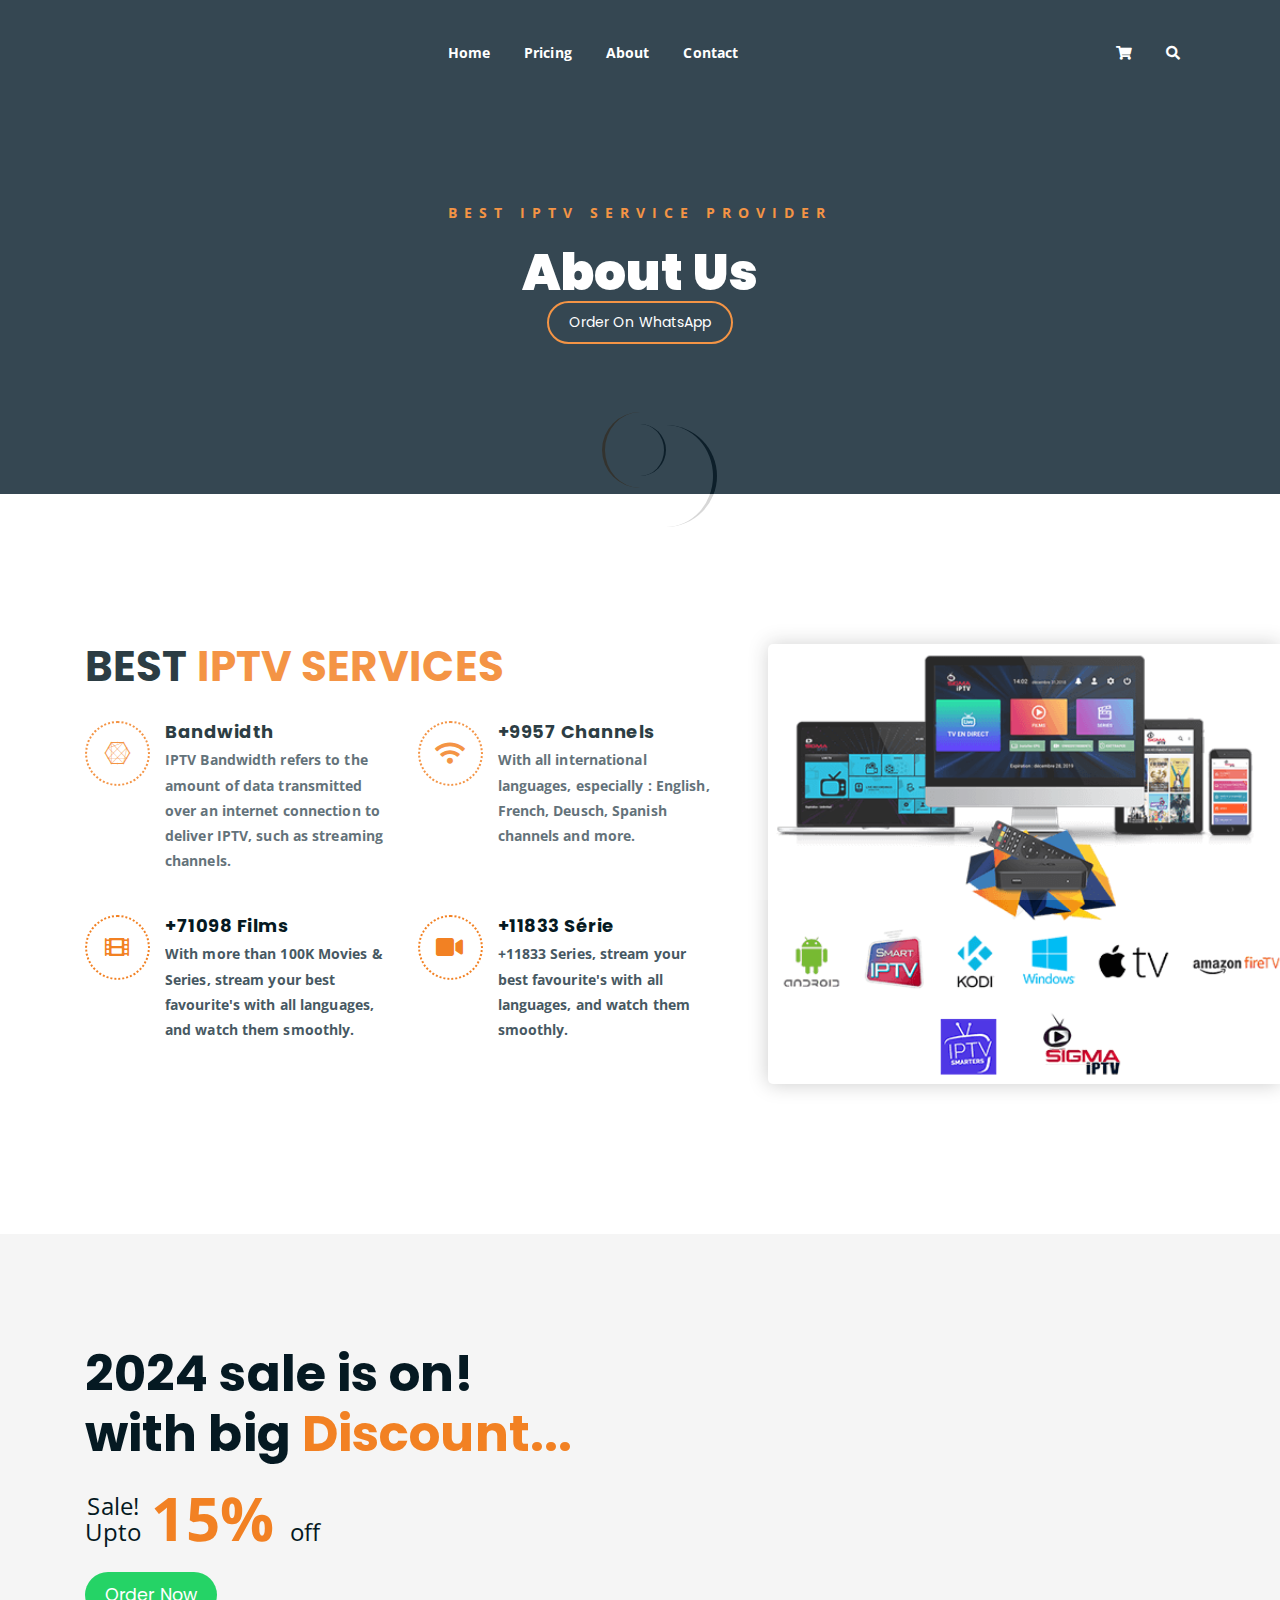
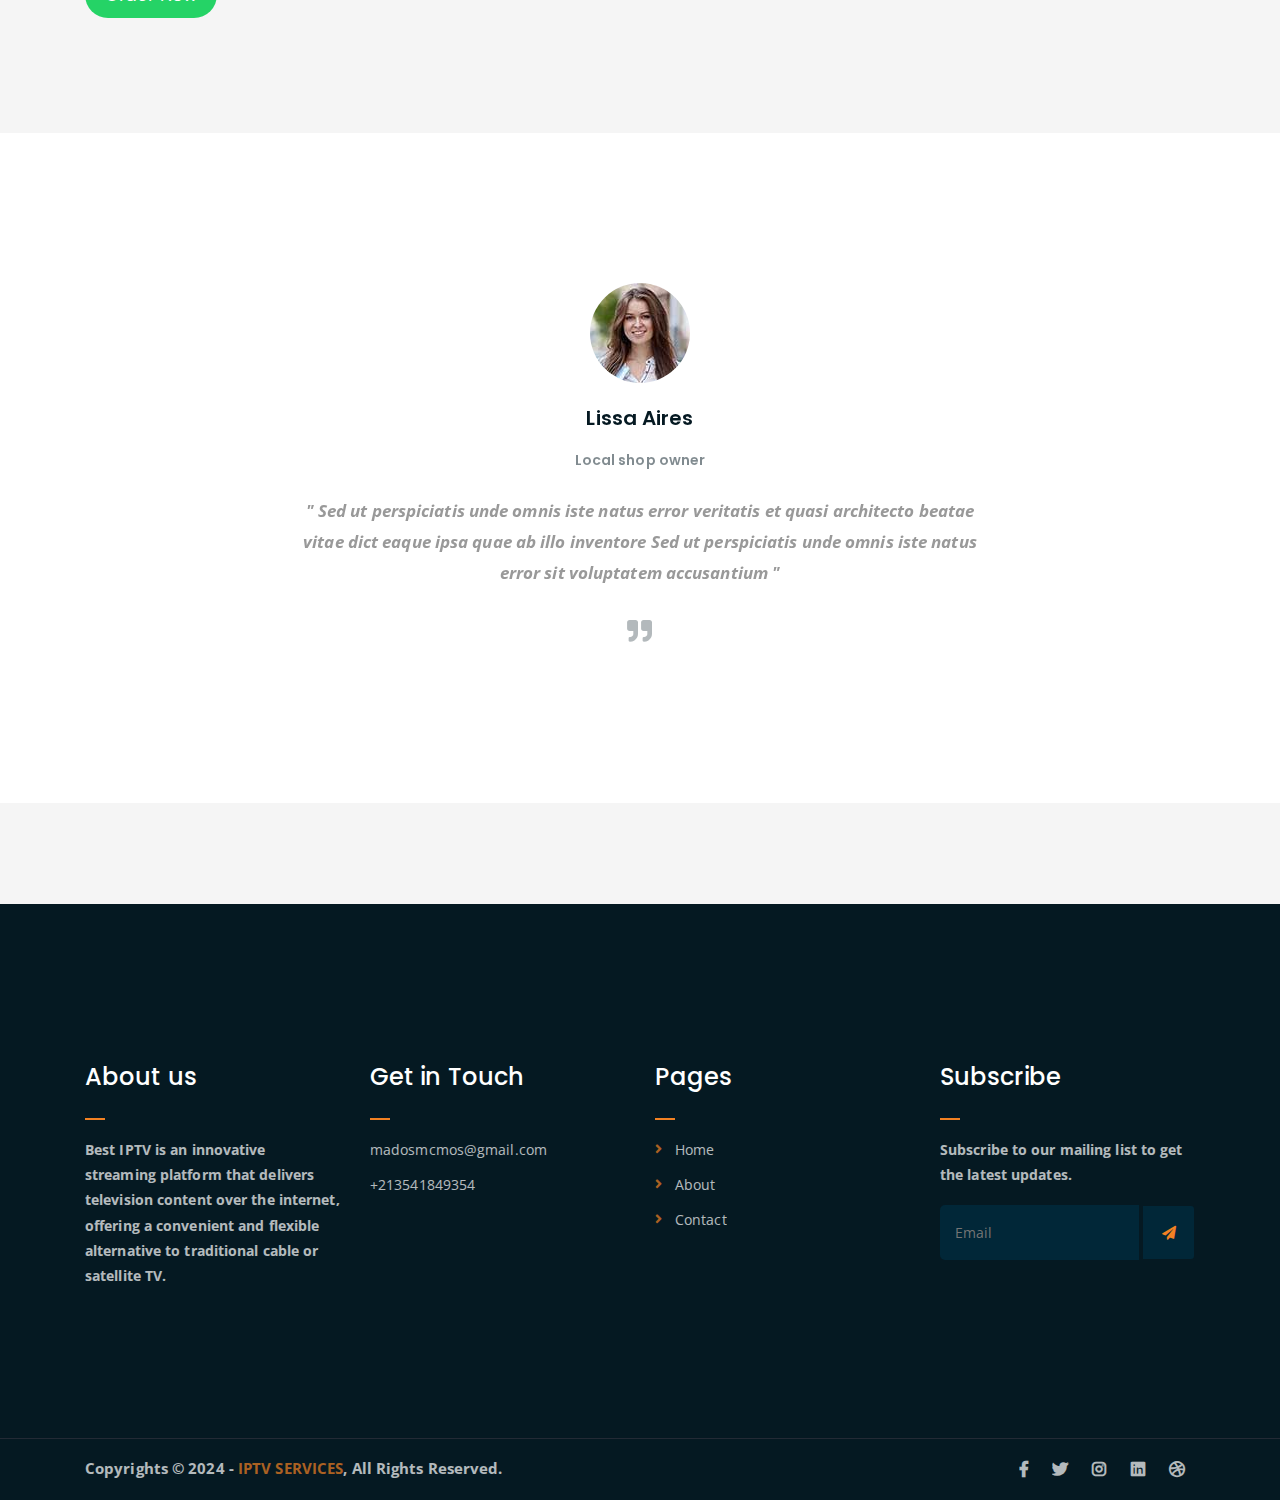
==== commit 1862f487: "Update about.html" ====
--- a/about.html
+++ b/about.html
@@ -66,7 +66,7 @@
 				<!-- menu start -->
 				<nav class="main-menu">
 					<ul>
-						<button class="btn text-light"  <i class="fa fa-home"></i> Home</button>
+                                                <li><a href="index.html">Home</a></li>
 						<li><a href="#pricing-section">Pricing</a></li>
 						<li><a href="about.html">About</a></li>
 						<li><a href="contact.html">Contact</a></li>
@@ -121,7 +121,7 @@
 					<div class="breadcrumb-text">
 						<p>Best IPTV Service Provider</p>
 						<h1>About Us</h1>
-						<button class="glow-on-hover" type="button">Order On WhatsApp</button>
+                                                <a href="https://wa.me/213541849354" class="bordered-btn" >Order On WhatsApp</a>
 
 					</div>
 				</div>
@@ -459,4 +459,4 @@
 	<script src="assets/js/main.js"></script>
 
 </body>
-</html>+</html>
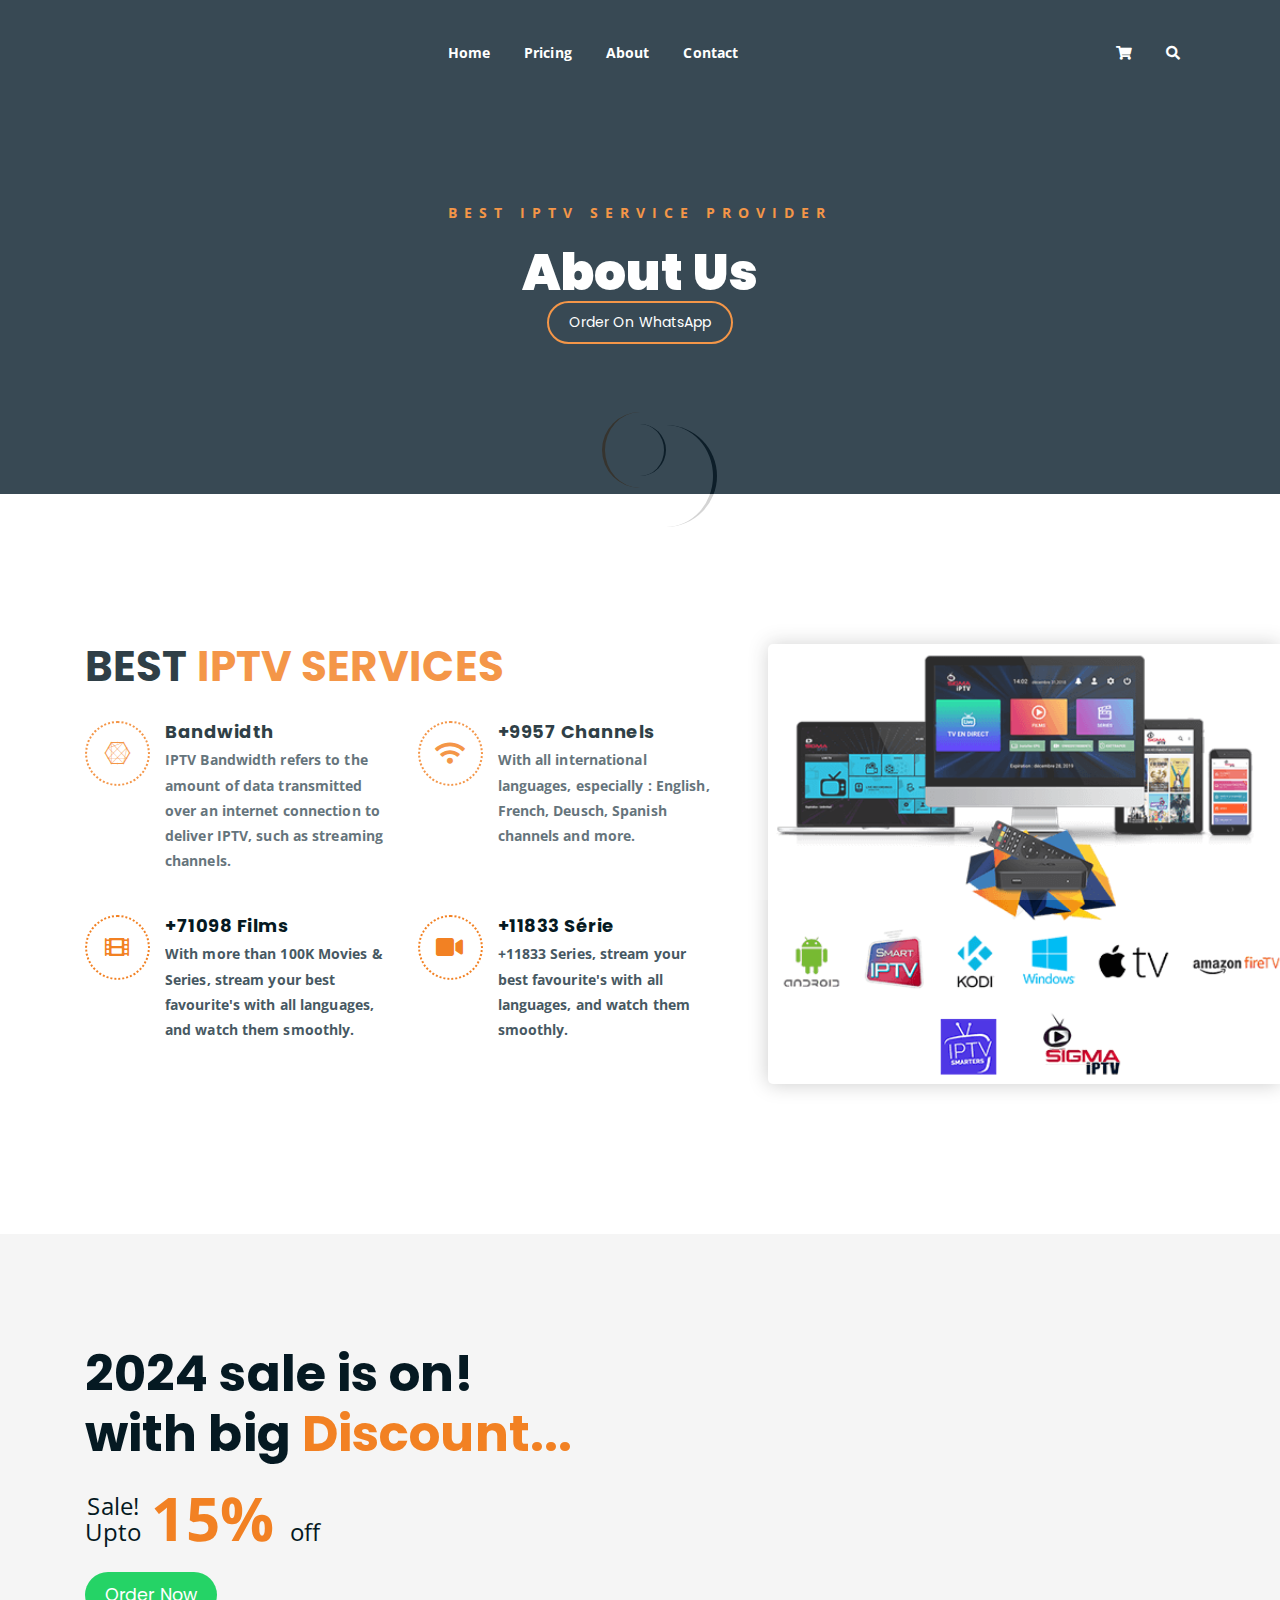
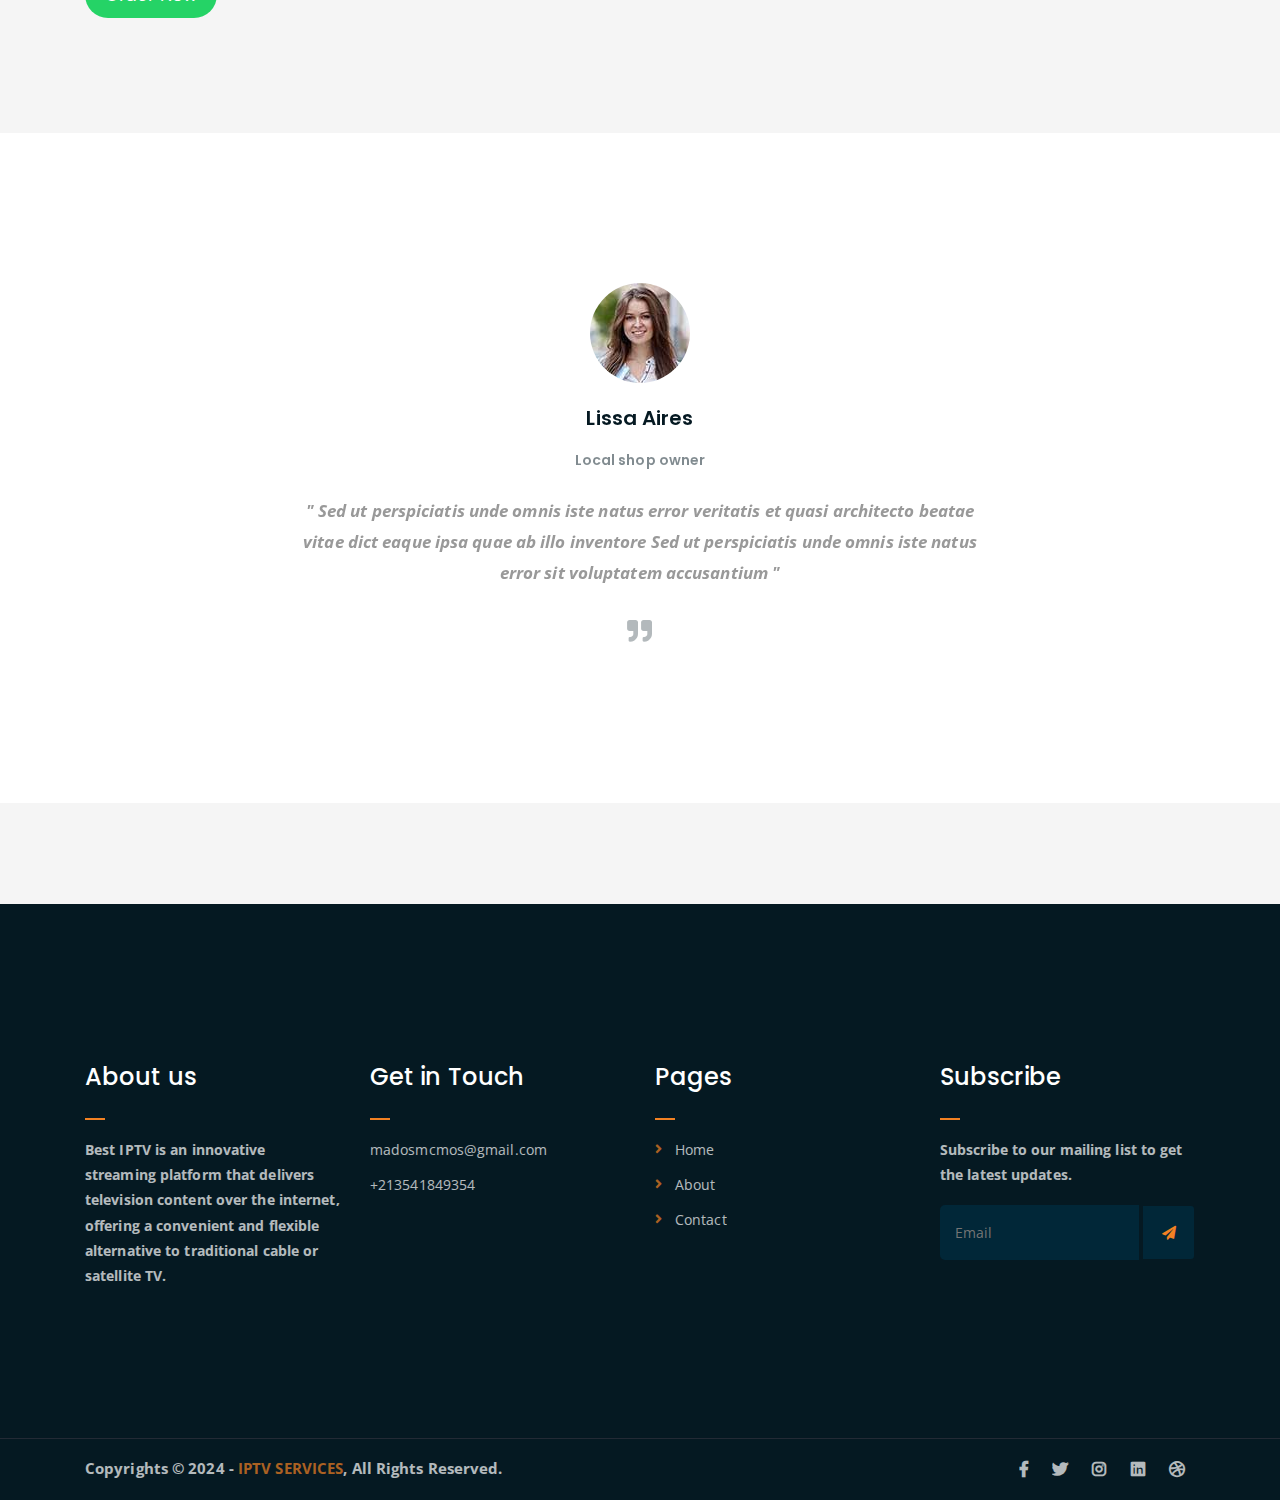
==== commit 0c31189a: "Update about.html" ====
--- a/about.html
+++ b/about.html
@@ -121,7 +121,7 @@
 					<div class="breadcrumb-text">
 						<p>Best IPTV Service Provider</p>
 						<h1>About Us</h1>
-                                                <a href="https://wa.me/213541849354" class="bordered-btn" >Order On WhatsApp</a>
+                                                <a href="https://wa.me/213541849354" target="_blank" class="bordered-btn" >Order On WhatsApp</a>
 
 					</div>
 				</div>
